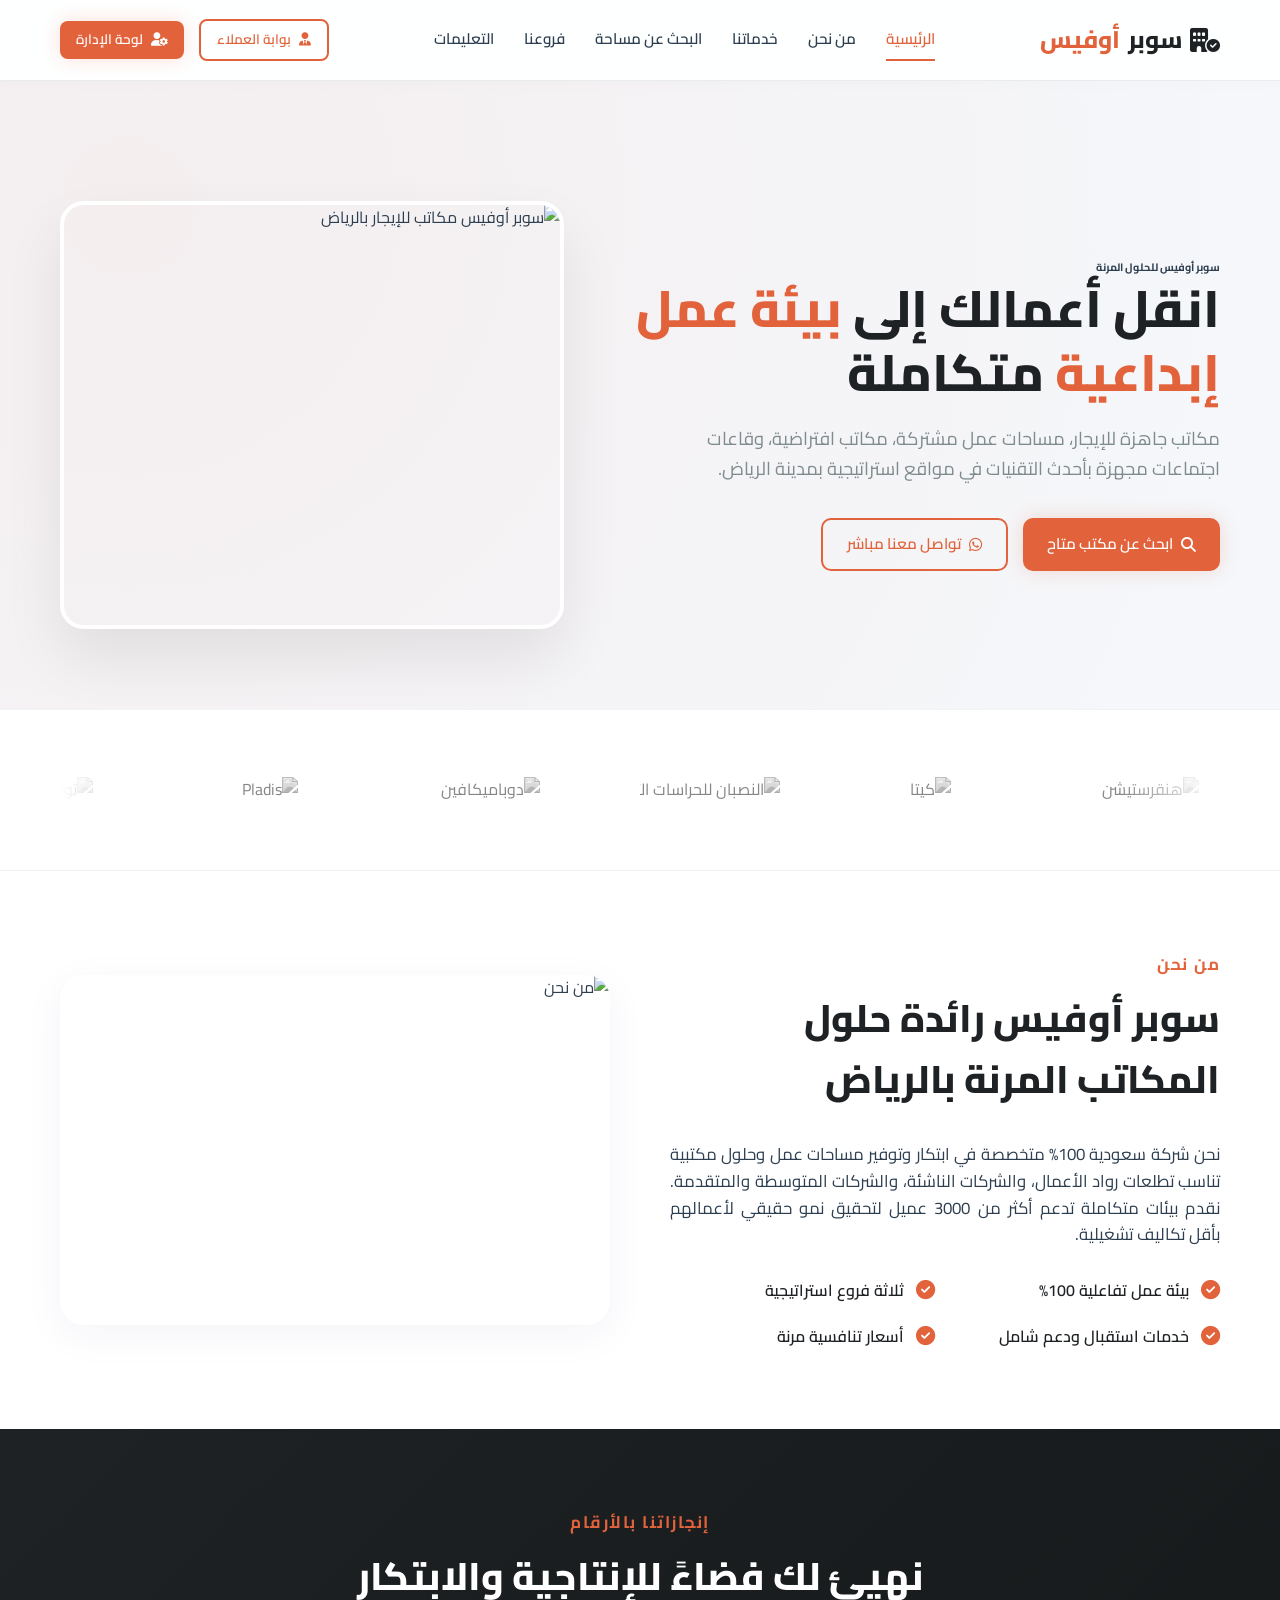
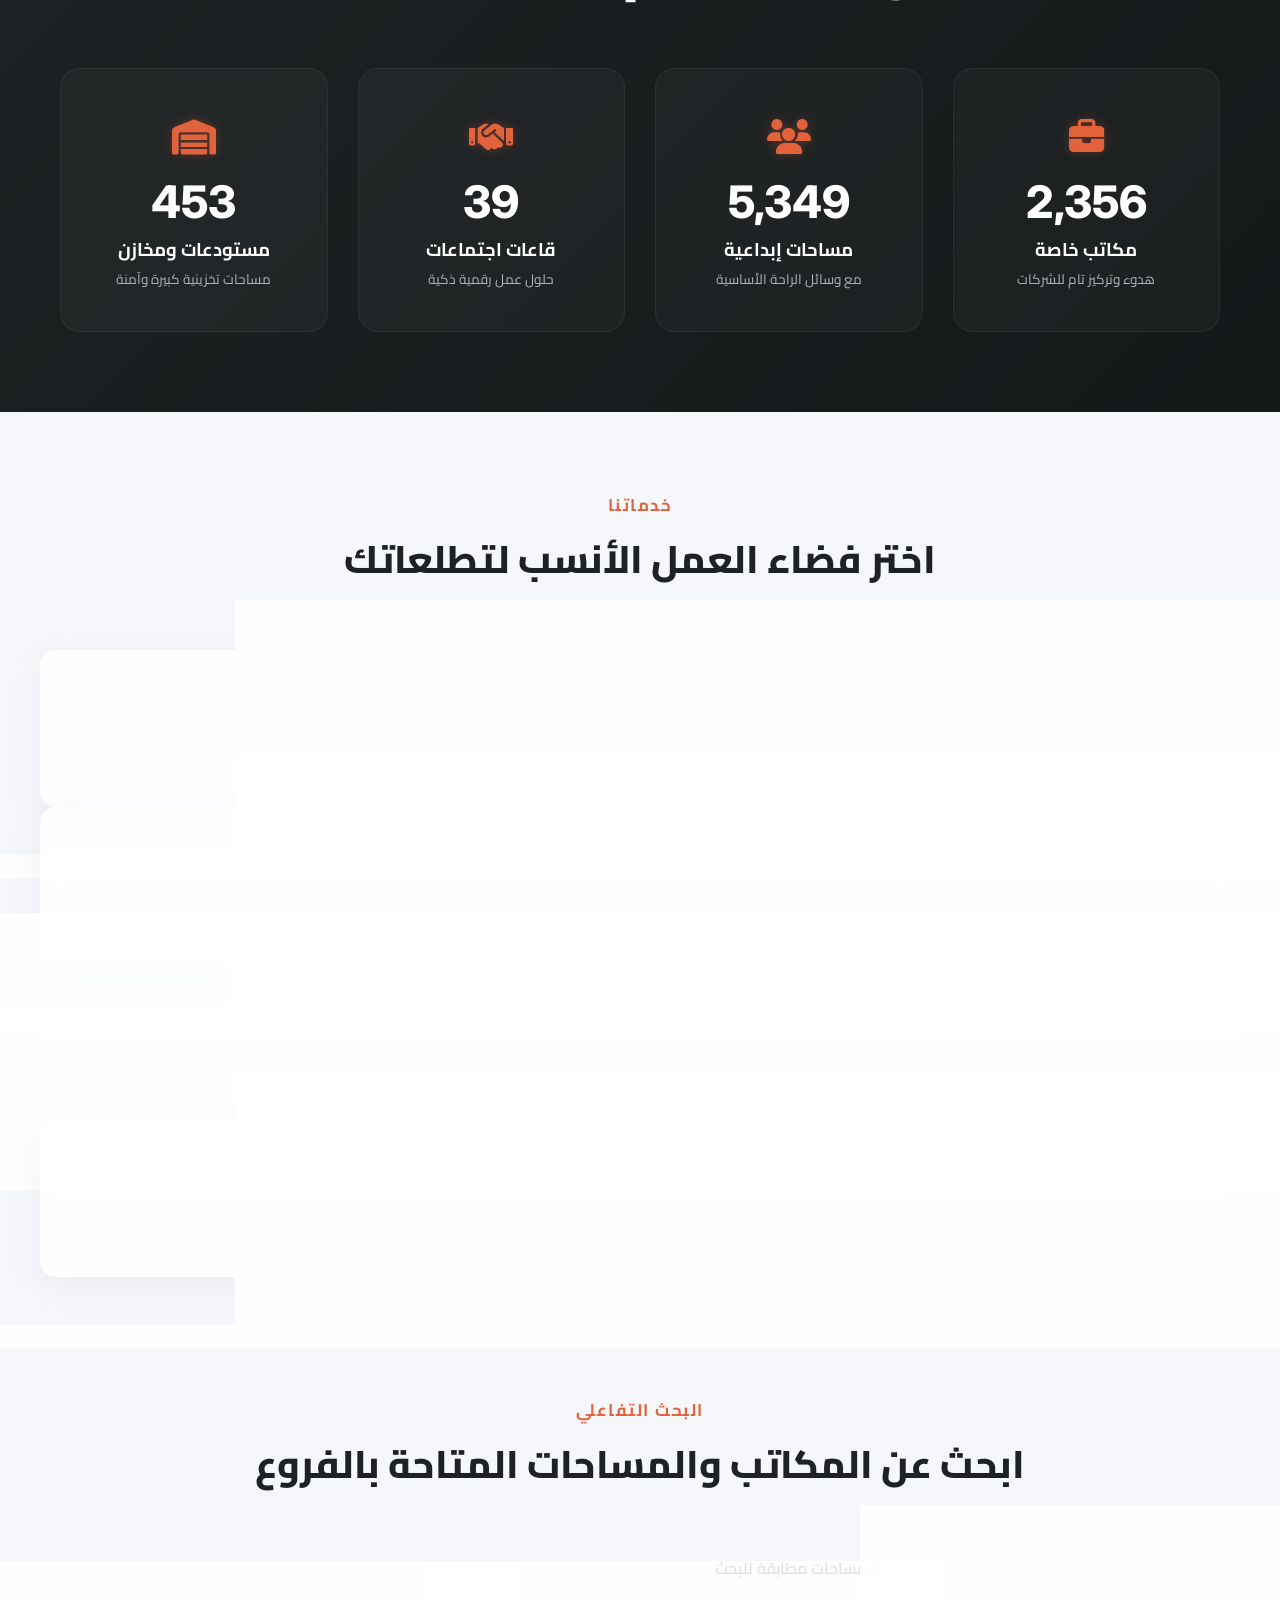
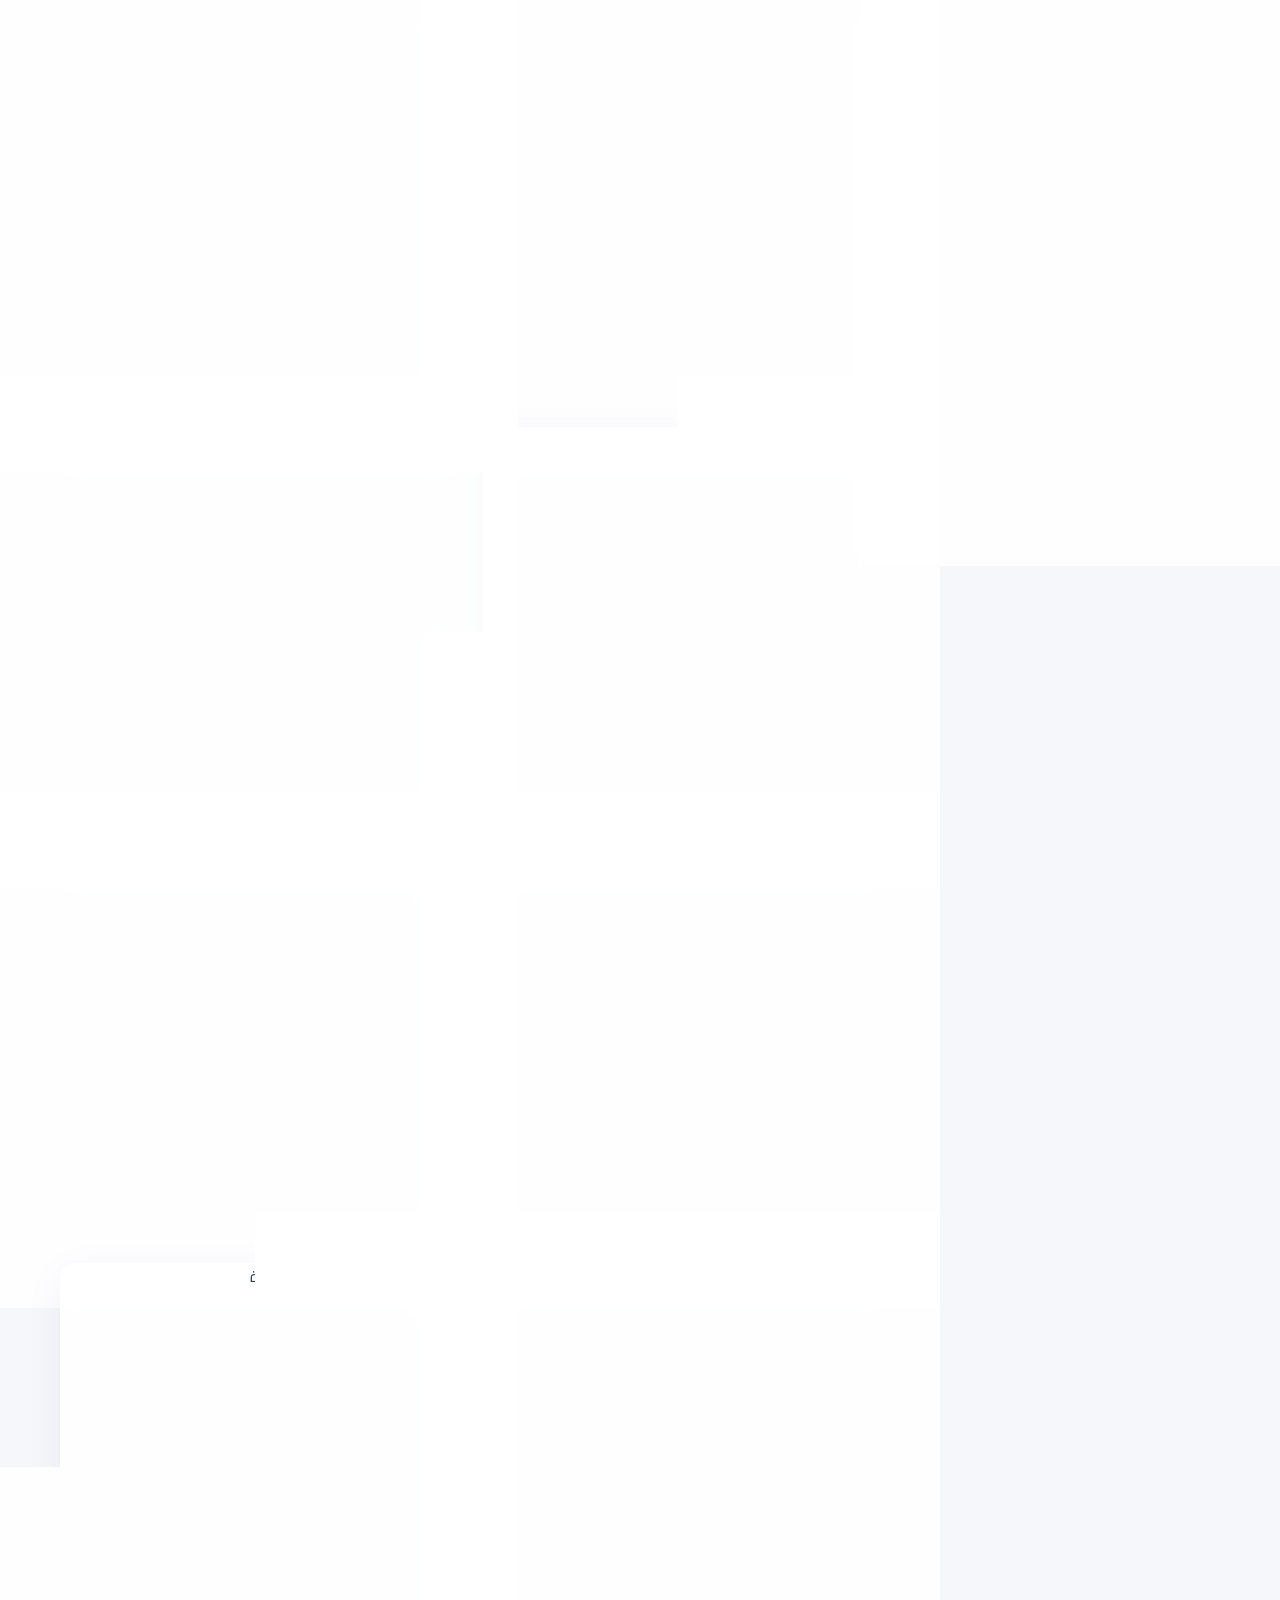
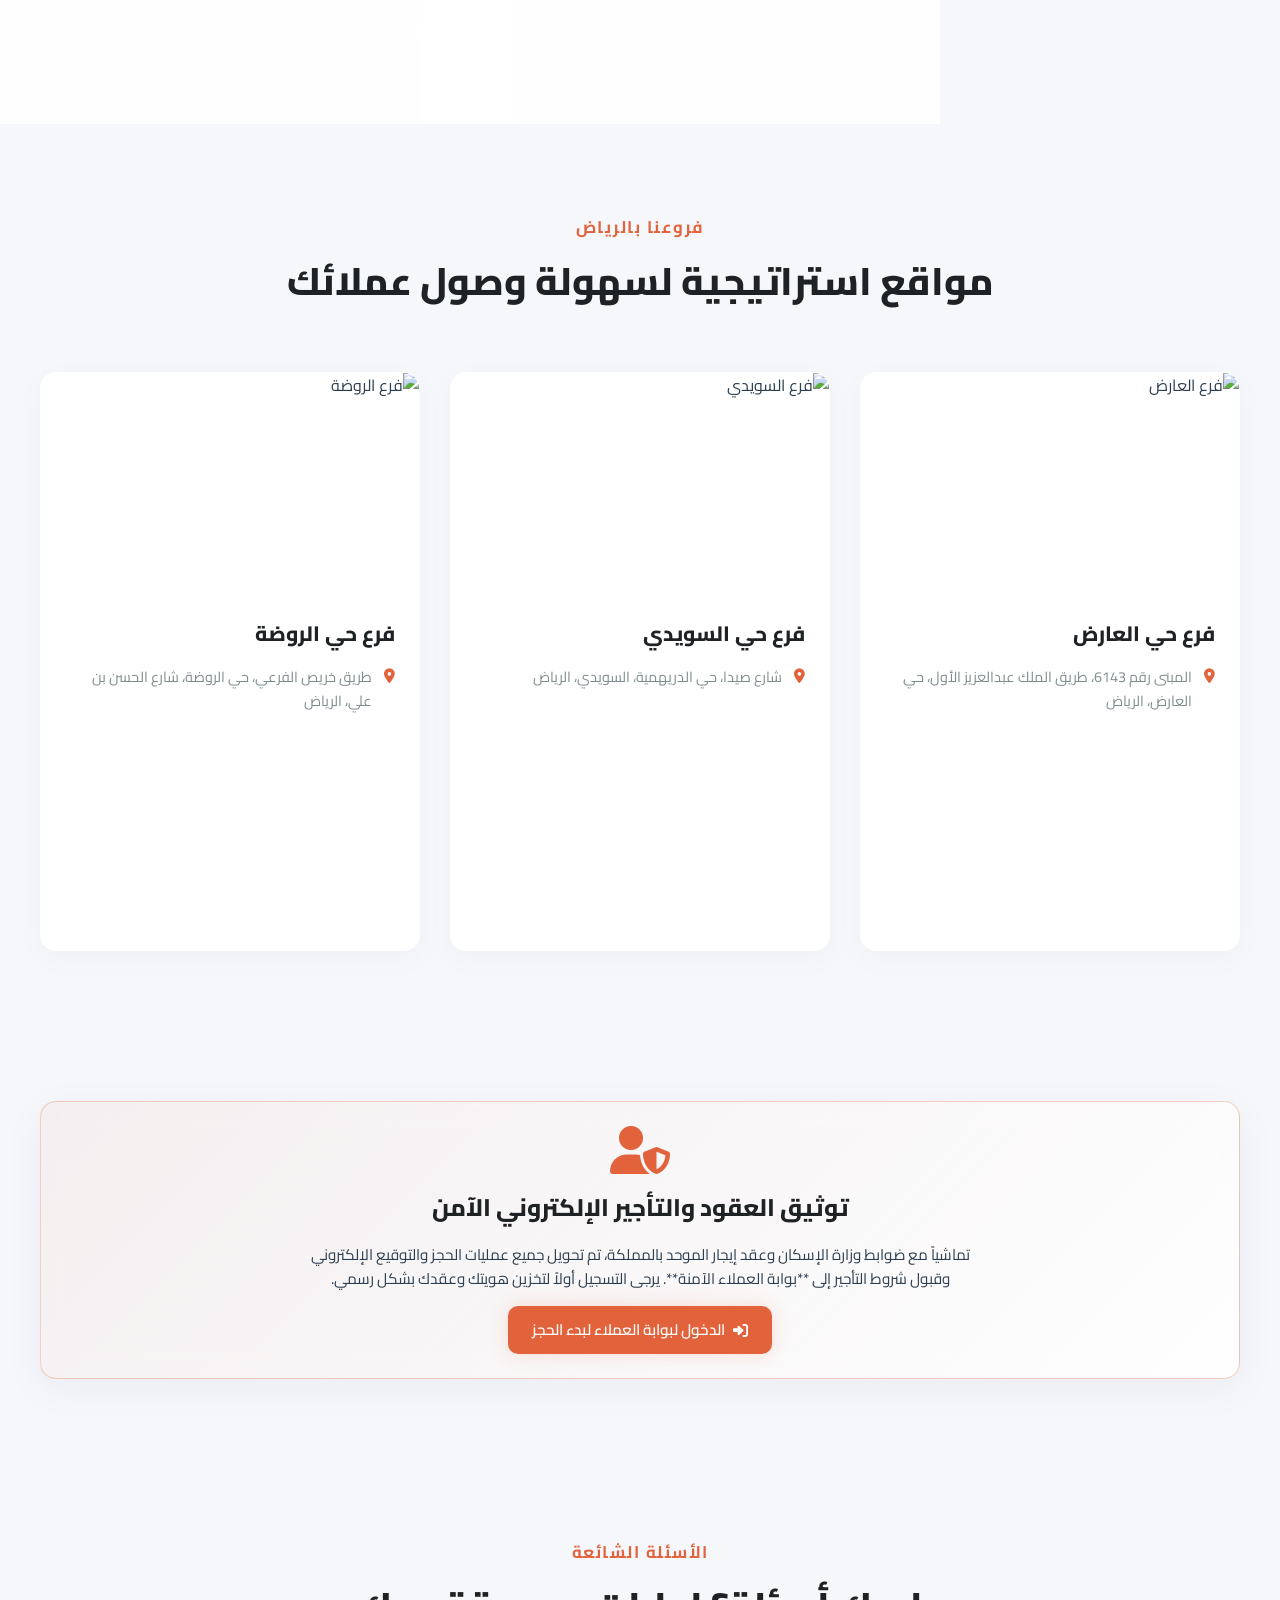
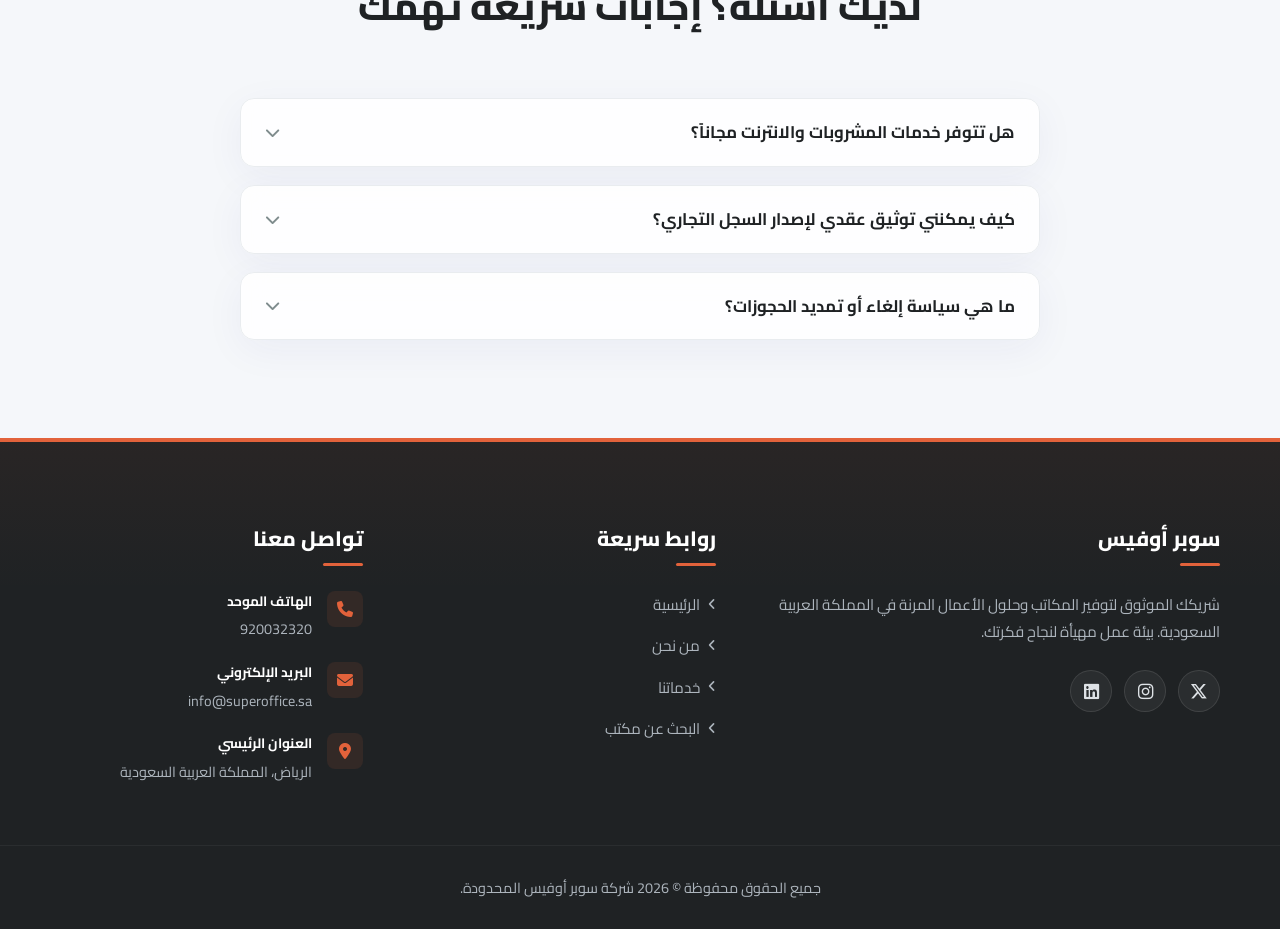
==== index.html @ 2ca2e104 "Add files via upload" ====
<!DOCTYPE html>
<html lang="ar" dir="rtl">
<head>
    <meta charset="UTF-8">
    <meta name="viewport" content="width=device-width, initial-scale=1.0">
    <title>سوبر أوفيس | مكاتب للإيجار بالرياض ومساحات عمل مشتركة</title>
    <!-- FontAwesome for Premium Icons -->
    <link rel="stylesheet" href="https://cdnjs.cloudflare.com/ajax/libs/font-awesome/6.4.0/css/all.min.css">
    <!-- Custom Style Sheet -->
    <link rel="stylesheet" href="style.css">
</head>
<body>

    <!-- Main Header -->
    <header class="main-header">
        <div class="container nav-container">
            <a href="index.html" class="logo">
                <i class="fa-solid fa-building-circle-check"></i>
                سوبر <span>أوفيس</span>
            </a>
            
            <nav class="nav-menu" id="nav-menu">
                <a href="#hero" class="nav-item active">الرئيسية</a>
                <a href="#about" class="nav-item">من نحن</a>
                <a href="#services" class="nav-item">خدماتنا</a>
                <a href="#search-section" class="nav-item">البحث عن مساحة</a>
                <a href="#branches" class="nav-item">فروعنا</a>
                <a href="#faq" class="nav-item">التعليمات</a>
            </nav>
            
            <div class="nav-actions">
                <a href="client.html" class="btn btn-outline btn-sm"><i class="fa-solid fa-user-tie"></i> بوابة العملاء</a>
                <a href="admin.html" class="btn btn-primary btn-sm"><i class="fa-solid fa-user-gear"></i> لوحة الإدارة</a>
                <i class="fa-solid fa-bars mobile-nav-toggle" id="mobile-toggle"></i>
            </div>
        </div>
    </header>

    <!-- Hero Section -->
    <section class="hero-section" id="hero">
        <div class="container hero-grid">
            <div class="hero-content">
                <h6>سوبر أوفيس للحلول المرنة</h6>
                <h1>انقل أعمالك إلى <span>بيئة عمل إبداعية</span> متكاملة</h1>
                <p>مكاتب جاهزة للإيجار، مساحات عمل مشتركة، مكاتب افتراضية، وقاعات اجتماعات مجهزة بأحدث التقنيات في مواقع استراتيجية بمدينة الرياض.</p>
                <div class="hero-btns">
                    <a href="#search-section" class="btn btn-primary"><i class="fa-solid fa-magnifying-glass"></i> ابحث عن مكتب متاح</a>
                    <a href="https://api.whatsapp.com/send?phone=966508555758" target="_blank" class="btn btn-outline"><i class="fa-brands fa-whatsapp"></i> تواصل معنا مباشر</a>
                </div>
            </div>
            <div class="hero-image-wrapper">
                <img src="https://superoffice.sa/uploads/pages/1750853763.jpg" alt="سوبر أوفيس مكاتب للإيجار بالرياض">
            </div>
        </div>
    </section>

    <!-- Client Logo Slider Section -->
    <section class="logo-slider-section">
        <div class="container">
            <div class="logo-slider">
                <div class="logo-slide-track">
                    <!-- Slide 1 -->
                    <div class="logo-item"><img src="https://superoffice.sa/uploads/pages/1736933013.svg" alt="هنقرستيشن" class="logo-img"></div>
                    <div class="logo-item"><img src="https://superoffice.sa/uploads/pages/1736933456.svg" alt="كيتا" class="logo-img"></div>
                    <div class="logo-item"><img src="https://superoffice.sa/uploads/pages/1736949716.svg" alt="النصبان للحراسات الأمنية" class="logo-img"></div>
                    <div class="logo-item"><img src="https://superoffice.sa/uploads/pages/1736934645.svg" alt="دوباميكافين" class="logo-img"></div>
                    <div class="logo-item"><img src="https://superoffice.sa/uploads/pages/1736932992.svg" alt="Pladis" class="logo-img"></div>
                    <div class="logo-item"><img src="https://superoffice.sa/uploads/pages/1736933081.svg" alt="توتال إنرجيز" class="logo-img"></div>
                    <div class="logo-item"><img src="https://superoffice.sa/uploads/pages/1736933035.svg" alt="سكن" class="logo-img"></div>
                    
                    <!-- Repeat for Infinite Loop Effect -->
                    <div class="logo-item"><img src="https://superoffice.sa/uploads/pages/1736933013.svg" alt="هنقرستيشن" class="logo-img"></div>
                    <div class="logo-item"><img src="https://superoffice.sa/uploads/pages/1736933456.svg" alt="كيتا" class="logo-img"></div>
                    <div class="logo-item"><img src="https://superoffice.sa/uploads/pages/1736949716.svg" alt="النصبان للحراسات الأمنية" class="logo-img"></div>
                    <div class="logo-item"><img src="https://superoffice.sa/uploads/pages/1736934645.svg" alt="دوباميكافين" class="logo-img"></div>
                    <div class="logo-item"><img src="https://superoffice.sa/uploads/pages/1736932992.svg" alt="Pladis" class="logo-img"></div>
                    <div class="logo-item"><img src="https://superoffice.sa/uploads/pages/1736933081.svg" alt="توتال إنرجيز" class="logo-img"></div>
                    <div class="logo-item"><img src="https://superoffice.sa/uploads/pages/1736933035.svg" alt="سكن" class="logo-img"></div>
                </div>
            </div>
        </div>
    </section>

    <!-- About Us Section -->
    <section class="about-section" id="about">
        <div class="container about-grid">
            <div>
                <div class="sec-title" style="text-align: right; margin-bottom: 30px;">
                    <h6>من نحن</h6>
                    <h2>سوبر أوفيس رائدة حلول المكاتب المرنة بالرياض</h2>
                </div>
                <p style="color: var(--text-main); font-size: 1.05rem; margin-bottom: 20px; text-align: justify;">
                    نحن شركة سعودية 100% متخصصة في ابتكار وتوفير مساحات عمل وحلول مكتبية تناسب تطلعات رواد الأعمال، والشركات الناشئة، والشركات المتوسطة والمتقدمة. نقدم بيئات متكاملة تدعم أكثر من 3000 عميل لتحقيق نمو حقيقي لأعمالهم بأقل تكاليف تشغيلية.
                </p>
                <div class="about-features">
                    <div class="about-feature-item">
                        <i class="fa-solid fa-circle-check"></i>
                        <span>بيئة عمل تفاعلية 100%</span>
                    </div>
                    <div class="about-feature-item">
                        <i class="fa-solid fa-circle-check"></i>
                        <span>ثلاثة فروع استراتيجية</span>
                    </div>
                    <div class="about-feature-item">
                        <i class="fa-solid fa-circle-check"></i>
                        <span>خدمات استقبال ودعم شامل</span>
                    </div>
                    <div class="about-feature-item">
                        <i class="fa-solid fa-circle-check"></i>
                        <span>أسعار تنافسية مرنة</span>
                    </div>
                </div>
            </div>
            <div style="position: relative;">
                <img src="https://superoffice.sa/uploads/offices/1721636807.webp" style="border-radius: 24px; box-shadow: var(--glass-shadow); width: 100%; height: 350px; object-fit: cover;" alt="من نحن">
            </div>
        </div>
    </section>

    <!-- Achievements Section -->
    <section class="achievements-section">
        <div class="container">
            <div class="sec-title">
                <h6 style="color: var(--primary);">إنجازاتنا بالأرقام</h6>
                <h2 style="color: var(--white);">نهيئ لك فضاءً للإنتاجية والابتكار</h2>
            </div>
            <div class="achievements-grid">
                <!-- Card 1 -->
                <div class="achievement-card">
                    <div class="achievement-icon"><i class="fa-solid fa-briefcase"></i></div>
                    <div class="achievement-number font-number">2,356</div>
                    <h4>مكاتب خاصة</h4>
                    <p>هدوء وتركيز تام للشركات</p>
                </div>
                <!-- Card 2 -->
                <div class="achievement-card">
                    <div class="achievement-icon"><i class="fa-solid fa-users"></i></div>
                    <div class="achievement-number font-number">5,349</div>
                    <h4>مساحات إبداعية</h4>
                    <p>مع وسائل الراحة الأساسية</p>
                </div>
                <!-- Card 3 -->
                <div class="achievement-card">
                    <div class="achievement-icon"><i class="fa-solid fa-handshake"></i></div>
                    <div class="achievement-number font-number">39</div>
                    <h4>قاعات اجتماعات</h4>
                    <p>حلول عمل رقمية ذكية</p>
                </div>
                <!-- Card 4 -->
                <div class="achievement-card">
                    <div class="achievement-icon"><i class="fa-solid fa-warehouse"></i></div>
                    <div class="achievement-number font-number">453</div>
                    <h4>مستودعات ومخازن</h4>
                    <p>مساحات تخزينية كبيرة وآمنة</p>
                </div>
            </div>
        </div>
    </section>

    <!-- Services Section -->
    <section class="container" style="padding: 80px 0 40px 0;" id="services">
        <div class="sec-title">
            <h6>خدماتنا</h6>
            <h2>اختر فضاء العمل الأنسب لتطلعاتك</h2>
        </div>
        
        <div class="services-grid">
            <!-- Service 1 -->
            <div class="glass-card service-card">
                <div class="service-icon">
                    <i class="fa-solid fa-briefcase"></i>
                </div>
                <h3>مكاتب خاصة للإيجار</h3>
                <p>مكاتب إدارية مؤثثة ومجهزة بالكامل بخصوصية وهدوء تام، تناسب الشركات والفرق من مختلف الأحجام بمرونة عقود سنوية وشهرية.</p>
                <a href="#search-section" class="service-link">احجز الآن <i class="fa-solid fa-arrow-left"></i></a>
            </div>
            
            <!-- Service 2 -->
            <div class="glass-card service-card">
                <div class="service-icon">
                    <i class="fa-solid fa-users"></i>
                </div>
                <h3>مساحة العمل المشتركة</h3>
                <p>بيئة تعاونية محفزة لرواد الأعمال والمستقلين، مجهزة بإنترنت فائق السرعة، مشروبات مجانية، وخدمات دعم تقني متكاملة.</p>
                <a href="#search-section" class="service-link">احجز الآن <i class="fa-solid fa-arrow-left"></i></a>
            </div>
            
            <!-- Service 3 -->
            <div class="glass-card service-card">
                <div class="service-icon">
                    <i class="fa-solid fa-map-location-dot"></i>
                </div>
                <h3>المكاتب الافتراضية</h3>
                <p>احصل على عنوان تجاري مرموق لشركتك في الرياض لإصدار السجل التجاري والتراخيص الحكومية مع خدمات استقبال بريد محترفة.</p>
                <a href="#search-section" class="service-link">احجز الآن <i class="fa-solid fa-arrow-left"></i></a>
            </div>
            
            <!-- Service 4 -->
            <div class="glass-card service-card">
                <div class="service-icon">
                    <i class="fa-solid fa-handshake"></i>
                </div>
                <h3>قاعات اجتماعات ذكية</h3>
                <p>قاعات مجهزة بشاشات تفاعلية ذكية، نظام صوتي عالي النقاء، وخدمة ضيافة مميزة لتضمن نجاح اجتماعاتك المهنية بالكامل.</p>
                <a href="#search-section" class="service-link">احجز الآن <i class="fa-solid fa-arrow-left"></i></a>
            </div>
        </div>
    </section>

    <!-- Space Search Section -->
    <section class="search-section" id="search-section">
        <div class="container">
            <div class="sec-title">
                <h6>البحث التفاعلي</h6>
                <h2>ابحث عن المكاتب والمساحات المتاحة بالفروع</h2>
            </div>
            
            <div class="search-layout">
                <!-- Filters Sidebar -->
                <div class="glass-card search-filters-box">
                    <div class="filters-header">
                        <h3>تصفية البحث</h3>
                        <span id="reset-filters-btn">إعادة تعيين</span>
                    </div>
                    
                    <!-- Filter: Branch -->
                    <div class="filter-group">
                        <h4>الفرع الجغرافي</h4>
                        <div class="filter-checkbox-list">
                            <label class="filter-checkbox-label">
                                <input type="checkbox" class="filter-branch" value="1"> فرع العارض
                            </label>
                            <label class="filter-checkbox-label">
                                <input type="checkbox" class="filter-branch" value="4"> فرع السويدي
                            </label>
                            <label class="filter-checkbox-label">
                                <input type="checkbox" class="filter-branch" value="9"> فرع الروضة
                            </label>
                        </div>
                    </div>
                    
                    <!-- Filter: Type -->
                    <div class="filter-group">
                        <h4>نوع المساحة</h4>
                        <div class="filter-checkbox-list">
                            <label class="filter-checkbox-label">
                                <input type="checkbox" class="filter-type" value="private-office"> مكاتب خاصة
                            </label>
                            <label class="filter-checkbox-label">
                                <input type="checkbox" class="filter-type" value="coworking-space"> مساحة مشتركة
                            </label>
                            <label class="filter-checkbox-label">
                                <input type="checkbox" class="filter-type" value="virtual-office"> مكتب افتراضي
                            </label>
                            <label class="filter-checkbox-label">
                                <input type="checkbox" class="filter-type" value="meeting-room"> قاعة اجتماعات
                            </label>
                        </div>
                    </div>

                    <!-- Filter: Availability -->
                    <div class="filter-group">
                        <h4>الحالة</h4>
                        <div class="filter-checkbox-list">
                            <label class="filter-checkbox-label">
                                <input type="checkbox" id="filter-available-only" value="true"> عرض المتاح فقط
                            </label>
                        </div>
                    </div>
                </div>
                
                <!-- Search Results Area -->
                <div>
                    <div class="search-results-header">
                        <p style="font-weight: 600;"><span id="results-count-text">0</span> مساحات مطابقة للبحث</p>
                    </div>
                    
                    <div class="search-results-grid" id="search-results-grid-container">
                        <!-- Loaded dynamically from LocalStorage -->
                    </div>
                </div>
            </div>
        </div>
    </section>

    <!-- Branches Section -->
    <section class="container" style="padding: 80px 0;" id="branches">
        <div class="sec-title">
            <h6>فروعنا بالرياض</h6>
            <h2>مواقع استراتيجية لسهولة وصول عملائك</h2>
        </div>
        <div class="branches-grid">
            <!-- Branch 1 -->
            <div class="glass-card branch-card">
                <img src="https://superoffice.sa/uploads/branches/image_1_1.webp" class="branch-img" alt="فرع العارض">
                <div class="branch-info">
                    <h3>فرع حي العارض</h3>
                    <div class="branch-detail">
                        <i class="fa-solid fa-location-dot"></i>
                        <span>المبنى رقم 6143، طريق الملك عبدالعزيز الأول، حي العارض، الرياض</span>
                    </div>
                    <iframe class="branch-map" src="https://www.google.com/maps/embed?pb=!1m18!1m12!1m3!1d3598.6659728148967!2d46.634629476295556!3d24.872221677918593!2m3!1f0!2f0!3f0!3m2!1i1024!2i768!4f13.1!3m3!1m2!1s0x3e2ef300185ab483%3A0xc34cf1f9640fc29c!2zU3VwZXIgT2ZmaWNlINizpartsNixINij2YTZgdmK2LM!5e0!3m2!1sar!2ssa!4v1689700000000!5m2!1sar!2ssa" allowfullscreen="" loading="lazy"></iframe>
                </div>
            </div>

            <!-- Branch 2 -->
            <div class="glass-card branch-card">
                <img src="https://superoffice.sa/uploads/branches/image_1_4.webp" class="branch-img" alt="فرع السويدي">
                <div class="branch-info">
                    <h3>فرع حي السويدي</h3>
                    <div class="branch-detail">
                        <i class="fa-solid fa-location-dot"></i>
                        <span>شارع صيدا، حي الدريهمية، السويدي، الرياض</span>
                    </div>
                    <iframe class="branch-map" src="https://www.google.com/maps/embed?pb=!1m18!1m12!1m3!1d3627.1859728148967!2d46.674629476295556!3d24.602221677918593!2m3!1f0!2f0!3f0!3m2!1i1024!2i768!4f13.1!3m3!1m2!1s0x3e2f03884c794bb7%3A0x6e80b271be94553!2zU3VwZXJPZmZpY2UgU3V3YWlkaSAtINizpartsNixINij2YTZgdmK2LMg2KfZhNiz2YjK2div2Yo!5e0!3m2!1sar!2ssa!4v1689700000000!5m2!1sar!2ssa" allowfullscreen="" loading="lazy"></iframe>
                </div>
            </div>

            <!-- Branch 3 -->
            <div class="glass-card branch-card">
                <img src="https://superoffice.sa/uploads/branches/image_1_9.webp" class="branch-img" alt="فرع الروضة">
                <div class="branch-info">
                    <h3>فرع حي الروضة</h3>
                    <div class="branch-detail">
                        <i class="fa-solid fa-location-dot"></i>
                        <span>طريق خريص الفرعي، حي الروضة، شارع الحسن بن علي، الرياض</span>
                    </div>
                    <iframe class="branch-map" src="https://www.google.com/maps/embed?pb=!1m18!1m12!1m3!1d3624.1659728148967!2d46.784629476295556!3d24.712221677918593!2m3!1f0!2f0!3f0!3m2!1i1024!2i768!4f13.1!3m3!1m2!1s0x3e2eff8d9ffc71b3%3A0xc316abffab80f90e!2zU3VwZXIgT2ZmaWNlIC0gUmF3ZGFo!5e0!3m2!1sar!2ssa!4v1689700000000!5m2!1sar!2ssa" allowfullscreen="" loading="lazy"></iframe>
                </div>
            </div>
        </div>
    </section>

    <!-- Secure Booking Banner Section -->
    <section class="container" style="padding: 20px 0 80px 0;">
        <div class="glass-card" style="display: flex; flex-direction: column; align-items: center; text-align: center; gap: 15px; border-color: rgba(226, 98, 59, 0.3); background: linear-gradient(135deg, rgba(226, 98, 59, 0.05) 0%, rgba(255, 255, 255, 0.9) 100%);">
            <i class="fa-solid fa-user-shield" style="font-size: 3rem; color: var(--primary);"></i>
            <h3 style="font-size: 1.5rem; font-weight: 800; color: var(--dark-slate);">توثيق العقود والتأجير الإلكتروني الآمن</h3>
            <p style="max-width: 700px; color: var(--text-main); font-size: 0.95rem;">
                تماشياً مع ضوابط وزارة الإسكان وعقد إيجار الموحد بالمملكة، تم تحويل جميع عمليات الحجز والتوقيع الإلكتروني وقبول شروط التأجير إلى **بوابة العملاء الآمنة**. يرجى التسجيل أولاً لتخزين هويتك وعقدك بشكل رسمي.
            </p>
            <a href="client.html" class="btn btn-primary"><i class="fa-solid fa-right-to-bracket"></i> الدخول لبوابة العملاء لبدء الحجز</a>
        </div>
    </section>

    <!-- FAQs Section -->
    <section class="container faq-section" id="faq">
        <div class="sec-title">
            <h6>الأسئلة الشائعة</h6>
            <h2>لديك أسئلة؟ إجابات سريعة تهمك</h2>
        </div>
        
        <div class="faq-container">
            <!-- FAQ 1 -->
            <div class="accordion-item glass-card">
                <div class="accordion-title">
                    <span>هل تتوفر خدمات المشروبات والانترنت مجاناً؟</span>
                    <i class="fa-solid fa-chevron-down"></i>
                </div>
                <div class="accordion-content">
                    <p>نعم، تشتمل كافة باقات حجز المكاتب وقاعات الاجتماعات على إنترنت فائق السرعة، واستخدام مجاني لخدمات الضيافة الذاتية (القهوة، الشاي، والمياه المعدنية).</p>
                </div>
            </div>
            
            <!-- FAQ 2 -->
            <div class="accordion-item glass-card">
                <div class="accordion-title">
                    <span>كيف يمكنني توثيق عقدي لإصدار السجل التجاري؟</span>
                    <i class="fa-solid fa-chevron-down"></i>
                </div>
                <div class="accordion-content">
                    <p>عند اختيارك لباقة المكاتب الافتراضية، نوفر لك عقداً إلكترونياً موثقاً عبر منصة إيجار لتتمكن من إصدار أو تحديث السجل التجاري ورخصة البلدية مباشرة وبشكل رسمي.</p>
                </div>
            </div>
            
            <!-- FAQ 3 -->
            <div class="accordion-item glass-card">
                <div class="accordion-title">
                    <span>ما هي سياسة إلغاء أو تمديد الحجوزات؟</span>
                    <i class="fa-solid fa-chevron-down"></i>
                </div>
                <div class="accordion-content">
                    <p>يمكنك تقديم طلب تمديد الحجز بسهولة عبر بوابة العميل الخاصة بك. أما بالنسبة للإلغاء، فيُرجى إشعار الدعم الفني قبل موعد الحجز بـ 24 ساعة على الأقل ليتم جدولة موعد بديل.</p>
                </div>
            </div>
        </div>
    </section>

    <!-- Footer -->
    <footer class="main-footer">
        <div class="container footer-grid">
            <div class="footer-widget">
                <h3>سوبر أوفيس</h3>
                <p>شريكك الموثوق لتوفير المكاتب وحلول الأعمال المرنة في المملكة العربية السعودية. بيئة عمل مهيأة لنجاح فكرتك.</p>
                <div class="footer-social-icons">
                    <a href="https://twitter.com/Superofficeksa" target="_blank" class="footer-social-link"><i class="fa-brands fa-x-twitter"></i></a>
                    <a href="https://www.instagram.com/superofficeksa" target="_blank" class="footer-social-link"><i class="fa-brands fa-instagram"></i></a>
                    <a href="https://www.linkedin.com/company/superofficeksa" target="_blank" class="footer-social-link"><i class="fa-brands fa-linkedin"></i></a>
                </div>
            </div>
            
            <div class="footer-widget">
                <h3>روابط سريعة</h3>
                <ul class="footer-links">
                    <li><a href="#hero">الرئيسية</a></li>
                    <li><a href="#about">من نحن</a></li>
                    <li><a href="#services">خدماتنا</a></li>
                    <li><a href="#search-section">البحث عن مكتب</a></li>
                </ul>
            </div>
            
            <div class="footer-widget">
                <h3>تواصل معنا</h3>
                <div class="footer-contact">
                    <div class="footer-contact-item">
                        <i class="fa-solid fa-phone"></i>
                        <div class="footer-contact-text">
                            <h5>الهاتف الموحد</h5>
                            <a href="tel:920032320">920032320</a>
                        </div>
                    </div>
                    <div class="footer-contact-item">
                        <i class="fa-solid fa-envelope"></i>
                        <div class="footer-contact-text">
                            <h5>البريد الإلكتروني</h5>
                            <a href="mailto:info@superoffice.sa">info@superoffice.sa</a>
                        </div>
                    </div>
                    <div class="footer-contact-item">
                        <i class="fa-solid fa-location-dot"></i>
                        <div class="footer-contact-text">
                            <h5>العنوان الرئيسي</h5>
                            <span>الرياض، المملكة العربية السعودية</span>
                        </div>
                    </div>
                </div>
            </div>
        </div>
        <div class="footer-bottom">
            <p>جميع الحقوق محفوظة &copy; 2026 شركة سوبر أوفيس المحدودة.</p>
        </div>
    </footer>

    <!-- App Logic Injection -->
    <script src="app.js"></script>
    <script>
        // Space search and filtering engine
        const resultsGrid = document.getElementById('search-results-grid-container');
        const resultsCountText = document.getElementById('results-count-text');
        const resetFiltersBtn = document.getElementById('reset-filters-btn');
        const availableOnlyCheckbox = document.getElementById('filter-available-only');

        // Toggle mobile nav menu
        document.getElementById('mobile-toggle').addEventListener('click', function() {
            const menu = document.getElementById('nav-menu');
            menu.style.display = menu.style.display === 'flex' ? 'none' : 'flex';
            menu.style.flexDirection = 'column';
            menu.style.position = 'absolute';
            menu.style.top = '80px';
            menu.style.right = '0';
            menu.style.left = '0';
            menu.style.backgroundColor = 'var(--white)';
            menu.style.padding = '20px';
            menu.style.borderBottom = '1px solid var(--grey-200)';
        });

        // FAQ accordion functionality
        const faqItems = document.querySelectorAll('.accordion-title');
        faqItems.forEach(item => {
            item.addEventListener('click', function() {
                const parent = this.parentElement;
                parent.classList.toggle('active');
            });
        });

        // Filter event listeners
        document.querySelectorAll('.filter-branch').forEach(el => el.addEventListener('change', renderFilteredSpaces));
        document.querySelectorAll('.filter-type').forEach(el => el.addEventListener('change', renderFilteredSpaces));
        availableOnlyCheckbox.addEventListener('change', renderFilteredSpaces);
        resetFiltersBtn.addEventListener('click', function() {
            document.querySelectorAll('.filter-branch').forEach(el => el.checked = false);
            document.querySelectorAll('.filter-type').forEach(el => el.checked = false);
            availableOnlyCheckbox.checked = false;
            renderFilteredSpaces();
        });

        function renderFilteredSpaces() {
            const spaces = DB.getSpaces();
            const branches = DB.getBranches();
            
            // Get active filters
            const selectedBranches = Array.from(document.querySelectorAll('.filter-branch:checked')).map(el => parseInt(el.value));
            const selectedTypes = Array.from(document.querySelectorAll('.filter-type:checked')).map(el => el.value);
            const availableOnly = availableOnlyCheckbox.checked;

            // Filter space arrays
            const filtered = spaces.filter(space => {
                if (selectedBranches.length > 0 && !selectedBranches.includes(space.branchId)) return false;
                if (selectedTypes.length > 0 && !selectedTypes.includes(space.type)) return false;
                if (availableOnly && space.state !== 1) return false;
                return true;
            });

            // Update counter
            resultsCountText.textContent = filtered.length;

            resultsGrid.innerHTML = '';
            if (filtered.length === 0) {
                resultsGrid.innerHTML = '<div style="grid-column: 1/-1; text-align:center; padding: 40px; color:var(--text-muted);">لا توجد مكاتب مطابقة لخيارات التصفية حالياً.</div>';
                return;
            }

            filtered.forEach(space => {
                const branchName = branches.find(b => b.id === space.branchId)?.name || 'فرع الرياض';
                const isAvailable = space.state === 1;

                let typeName = space.type;
                if (space.type === 'private-office') typeName = 'مكتب خاص';
                if (space.type === 'coworking-space') typeName = 'عمل مشترك';
                if (space.type === 'virtual-office') typeName = 'مكتب افتراضي';
                if (space.type === 'meeting-room') typeName = 'قاعة اجتماعات';
                if (space.type === 'warehouse') typeName = 'مستودع';

                const card = document.createElement('div');
                card.className = 'glass-card space-search-card';
                card.innerHTML = `
                    <div class="space-card-img-wrapper">
                        <img src="${space.image}" alt="${space.name}">
                        <span class="badge ${isAvailable ? 'badge-success' : 'badge-danger'} space-card-status-badge">
                            <i class="fa-solid ${isAvailable ? 'fa-check' : 'fa-circle-exclamation'}"></i>
                            ${isAvailable ? 'متاح' : 'محجوز'}
                        </span>
                    </div>
                    <div class="space-card-body">
                        <h3>${space.name}</h3>
                        <div class="space-card-meta">
                            <div class="space-card-meta-item">
                                <i class="fa-solid fa-map-pin"></i>
                                <span>${branchName}</span>
                            </div>
                            <div class="space-card-meta-item">
                                <i class="fa-solid fa-user-group"></i>
                                <span>سعة: ${space.capacity}</span>
                            </div>
                        </div>
                        <p style="font-size:0.85rem; color:var(--text-muted); margin-bottom:15px;">نوع الخدمة: <strong>${typeName}</strong></p>
                        
                        <div class="space-card-price-row">
                            <div class="space-card-price">
                                ${space.price} <span>ريال / ${space.pricePeriod}</span>
                            </div>
                            ${isAvailable ? `
                                <button class="btn btn-primary btn-sm" onclick="triggerSpaceBooking(${space.id}, '${space.name}')">احجز المساحة</button>
                            ` : `
                                <button class="btn btn-outline btn-sm" disabled style="opacity:0.6; cursor:not-allowed;">غير متاح</button>
                            `}
                        </div>
                    </div>
                `;
                resultsGrid.appendChild(card);
            });
        }

        window.triggerSpaceBooking = function(spaceId, spaceName) {
            const user = DB.getCurrentUser();
            if (user && user.type === 'client') {
                // If user is logged in, redirect directly to portal with spaceId prefilled
                window.location.href = `client.html?book=${spaceId}`;
            } else {
                // Redirect with alert notice
                alert(`تنبيه الحجز الآمن:\nلإتمام حجز "${spaceName}"، يجب تسجيل الدخول أو إنشاء حساب عميل أولاً لتوثيق بياناتك وحفظ توقيعك على العقد الرقمي الموحد.`);
                window.location.href = `client.html?book=${spaceId}`;
            }
        };

        // Render initially
        renderFilteredSpaces();
    </script>
</body>
</html>
---- style.css ----
/* Cairo and Inter Font Import */
@import url('https://fonts.googleapis.com/css2?family=Cairo:wght@300;400;600;700;800&family=Inter:wght@300;400;500;600;700&display=swap');

/* CSS Variables */
:root {
    --primary: #E2623B;
    --primary-hover: #C54E28;
    --dark-slate: #1F2224;
    --dark-matte: #151819;
    --light-bg: #F5F7FA;
    --white: #FFFFFF;
    --grey-50: #FAFBFB;
    --grey-100: #F1F3F5;
    --grey-200: #E9ECEF;
    --grey-300: #DEE2E6;
    --grey-500: #ADB5BD;
    --grey-700: #495057;
    --text-main: #2C3E50;
    --text-muted: #7F8C8D;
    
    /* Availability status colors */
    --success: #2EC4B6;
    --success-bg: rgba(46, 196, 182, 0.1);
    --danger: #FF3838;
    --danger-bg: rgba(255, 56, 56, 0.1);
    --warning: #FFB020;
    --warning-bg: rgba(255, 176, 32, 0.1);
    
    /* Glassmorphism Styles */
    --glass-bg: rgba(255, 255, 255, 0.85);
    --glass-border: rgba(255, 255, 255, 0.5);
    --glass-shadow: 0 10px 40px 0 rgba(31, 38, 135, 0.05);
    
    /* Advanced shadow & glowing styles */
    --card-shadow: 0 8px 30px rgba(0, 0, 0, 0.03);
    --primary-glow: 0 0 20px rgba(226, 98, 59, 0.2);
    --transition: all 0.4s cubic-bezier(0.16, 1, 0.3, 1);
}

/* Reset and Global Styles */
* {
    margin: 0;
    padding: 0;
    box-sizing: border-box;
    font-family: 'Cairo', 'Inter', sans-serif;
}

body {
    background-color: var(--light-bg);
    color: var(--text-main);
    line-height: 1.6;
    overflow-x: hidden;
}

a {
    text-decoration: none;
    color: inherit;
    transition: var(--transition);
}

ul {
    list-style: none;
}

img {
    max-width: 100%;
    height: auto;
    display: block;
}

/* Typography Helpers */
.font-number {
    font-family: 'Inter', sans-serif;
}

/* Container */
.container {
    width: 100%;
    max-width: 1200px;
    margin: 0 auto;
    padding: 0 20px;
}

/* Glassmorphism Card Style */
.glass-card {
    background: var(--glass-bg);
    backdrop-filter: blur(12px);
    -webkit-backdrop-filter: blur(12px);
    border: 1px solid var(--glass-border);
    box-shadow: var(--glass-shadow);
    border-radius: 16px;
    padding: 24px;
    transition: var(--transition);
    position: relative;
    overflow: hidden;
}

.glass-card::before {
    content: '';
    position: absolute;
    top: 0;
    right: 0;
    width: 100%;
    height: 3px;
    background: linear-gradient(90deg, transparent, var(--primary), transparent);
    transform: translateX(100%);
    transition: var(--transition);
}

.glass-card:hover::before {
    transform: translateX(-100%);
}

.glass-card:hover {
    transform: translateY(-8px);
    box-shadow: 0 20px 45px 0 rgba(31, 38, 135, 0.08);
    border-color: rgba(226, 98, 59, 0.15);
}

/* Buttons */
.btn {
    display: inline-flex;
    align-items: center;
    justify-content: center;
    padding: 12px 24px;
    border-radius: 10px;
    font-weight: 600;
    cursor: pointer;
    transition: var(--transition);
    border: none;
    font-size: 0.95rem;
    gap: 8px;
    position: relative;
    overflow: hidden;
}

.btn-primary {
    background-color: var(--primary);
    color: var(--white);
    box-shadow: var(--primary-glow);
}

.btn-primary:hover {
    background-color: var(--primary-hover);
    transform: translateY(-2px);
    box-shadow: 0 10px 25px rgba(226, 98, 59, 0.35);
}

.btn-outline {
    background-color: transparent;
    color: var(--primary);
    border: 2px solid var(--primary);
}

.btn-outline:hover {
    background-color: var(--primary);
    color: var(--white);
    transform: translateY(-2px);
    box-shadow: var(--primary-glow);
}

.btn-sm {
    padding: 8px 16px;
    font-size: 0.85rem;
    border-radius: 8px;
}

.btn-danger {
    background-color: var(--danger);
    color: var(--white);
}

.btn-danger:hover {
    background-color: #d62828;
}

/* Input Fields */
.form-group {
    margin-bottom: 20px;
}

.form-group label {
    display: block;
    margin-bottom: 8px;
    font-weight: 600;
    font-size: 0.9rem;
    color: var(--dark-slate);
}

.form-control {
    width: 100%;
    padding: 12px 16px;
    border-radius: 10px;
    border: 1px solid var(--grey-300);
    background-color: var(--white);
    color: var(--text-main);
    font-size: 0.95rem;
    transition: var(--transition);
}

.form-control:focus {
    outline: none;
    border-color: var(--primary);
    box-shadow: 0 0 0 3px rgba(226, 98, 59, 0.15);
}

/* Badges */
.badge {
    display: inline-flex;
    align-items: center;
    padding: 4px 10px;
    border-radius: 20px;
    font-size: 0.8rem;
    font-weight: 700;
    gap: 5px;
}

.badge-success {
    background-color: var(--success-bg);
    color: var(--success);
}

.badge-danger {
    background-color: var(--danger-bg);
    color: var(--danger);
}

.badge-warning {
    background-color: var(--warning-bg);
    color: var(--warning);
}

/* ==================== Public Website Styles ==================== */

/* Header / Navigation */
.main-header {
    background-color: rgba(255, 255, 255, 0.9);
    backdrop-filter: blur(10px);
    border-bottom: 1px solid var(--grey-200);
    position: sticky;
    top: 0;
    z-index: 1000;
    box-shadow: 0 2px 15px rgba(0,0,0,0.02);
}

.nav-container {
    display: flex;
    justify-content: space-between;
    align-items: center;
    height: 80px;
}

.logo {
    font-size: 1.5rem;
    font-weight: 800;
    color: var(--dark-slate);
    display: flex;
    align-items: center;
    gap: 8px;
}

.logo span {
    color: var(--primary);
}

.nav-menu {
    display: flex;
    align-items: center;
    gap: 30px;
}

.nav-item {
    font-weight: 600;
    font-size: 0.95rem;
    color: var(--text-main);
    padding: 8px 0;
    border-bottom: 2px solid transparent;
}

.nav-item:hover, .nav-item.active {
    color: var(--primary);
    border-bottom-color: var(--primary);
}

.nav-actions {
    display: flex;
    align-items: center;
    gap: 15px;
}

/* Mobile Nav Toggle */
.mobile-nav-toggle {
    display: none;
    font-size: 1.5rem;
    cursor: pointer;
    color: var(--dark-slate);
}

/* Hero Section */
.hero-section {
    padding: 120px 0 80px 0;
    background: radial-gradient(circle at 10% 20%, rgba(226, 98, 59, 0.06) 0%, rgba(255, 255, 255, 0) 90%);
    position: relative;
    overflow: hidden;
}

.hero-grid {
    display: grid;
    grid-template-columns: 1.1fr 0.9fr;
    gap: 40px;
    align-items: center;
}

.hero-content h1 {
    font-size: 3.2rem;
    font-weight: 800;
    line-height: 1.25;
    color: var(--dark-slate);
    margin-bottom: 20px;
}

.hero-content h1 span {
    color: var(--primary);
}

.hero-content p {
    font-size: 1.15rem;
    color: var(--text-muted);
    margin-bottom: 35px;
    max-width: 550px;
}

.hero-btns {
    display: flex;
    gap: 15px;
}

.hero-image-wrapper {
    position: relative;
    border-radius: 24px;
    overflow: hidden;
    box-shadow: 0 30px 60px rgba(0,0,0,0.08);
    border: 4px solid var(--white);
}

.hero-image-wrapper img {
    width: 100%;
    height: 420px;
    object-fit: cover;
    transition: var(--transition);
}

.hero-image-wrapper:hover img {
    transform: scale(1.05);
}

/* Section Title */
.sec-title {
    text-align: center;
    margin-bottom: 60px;
}

.sec-title h6 {
    color: var(--primary);
    font-size: 1.05rem;
    font-weight: 700;
    text-transform: uppercase;
    letter-spacing: 1.5px;
    margin-bottom: 10px;
}

.sec-title h2 {
    font-size: 2.4rem;
    font-weight: 800;
    color: var(--dark-slate);
}

/* About Us Section */
.about-section {
    padding: 80px 0;
    background-color: var(--white);
}

.about-grid {
    display: grid;
    grid-template-columns: 1fr 1fr;
    gap: 60px;
    align-items: center;
}

.about-features {
    display: grid;
    grid-template-columns: 1fr 1fr;
    gap: 20px;
    margin-top: 30px;
}

.about-feature-item {
    display: flex;
    align-items: center;
    gap: 12px;
    font-weight: 600;
    color: var(--dark-slate);
}

.about-feature-item i {
    color: var(--primary);
    font-size: 1.2rem;
}

/* Achievements Section */
.achievements-section {
    padding: 80px 0;
    background: linear-gradient(135deg, var(--dark-slate) 0%, var(--dark-matte) 100%);
    color: var(--white);
}

.achievements-grid {
    display: grid;
    grid-template-columns: repeat(auto-fit, minmax(220px, 1fr));
    gap: 30px;
}

.achievement-card {
    text-align: center;
    padding: 40px 20px;
    background: rgba(255, 255, 255, 0.03);
    border: 1px solid rgba(255, 255, 255, 0.06);
    border-radius: 20px;
    transition: var(--transition);
}

.achievement-card:hover {
    transform: translateY(-8px);
    background: rgba(255, 255, 255, 0.05);
    border-color: rgba(226, 98, 59, 0.3);
    box-shadow: 0 15px 40px rgba(0,0,0,0.2);
}

.achievement-icon {
    font-size: 2.2rem;
    color: var(--primary);
    margin-bottom: 15px;
    display: inline-block;
    text-shadow: 0 0 10px rgba(226, 98, 59, 0.3);
}

.achievement-number {
    font-size: 2.8rem;
    font-weight: 800;
    line-height: 1;
    margin-bottom: 10px;
    color: var(--white);
}

.achievement-card h4 {
    font-size: 1.15rem;
    font-weight: 700;
    margin-bottom: 5px;
}

.achievement-card p {
    color: var(--grey-500);
    font-size: 0.85rem;
}

/* Client Logo Slider Section */
.logo-slider-section {
    padding: 50px 0;
    background-color: var(--white);
    border-top: 1px solid var(--grey-100);
    border-bottom: 1px solid var(--grey-100);
}

.logo-slider {
    overflow: hidden;
    white-space: nowrap;
    position: relative;
    width: 100%;
}

.logo-slider::before, .logo-slider::after {
    content: "";
    height: 100%;
    position: absolute;
    width: 100px;
    z-index: 2;
    pointer-events: none;
}

.logo-slider::before {
    left: 0;
    background: linear-gradient(to right, rgba(255,255,255,1) 0%, rgba(255,255,255,0) 100%);
}

.logo-slider::after {
    right: 0;
    background: linear-gradient(to left, rgba(255,255,255,1) 0%, rgba(255,255,255,0) 100%);
}

.logo-slide-track {
    display: inline-flex;
    gap: 80px;
    align-items: center;
    animation: scrollLogos 25s linear infinite;
    width: max-content;
}

@keyframes scrollLogos {
    0% { transform: translateX(0); }
    100% { transform: translateX(50%); }
}

.logo-item {
    display: flex;
    align-items: center;
    justify-content: center;
    width: 140px;
    height: 60px;
    transition: var(--transition);
}

.logo-item:hover {
    transform: scale(1.05);
}

.logo-item i {
    font-size: 1.8rem;
}

/* ==================== Logo Img Styles ==================== */
.logo-img {
    max-height: 100%;
    max-width: 100%;
    object-fit: contain;
    filter: grayscale(100%) brightness(0.9);
    opacity: 0.6;
    transition: var(--transition);
}

.logo-item:hover .logo-img {
    filter: grayscale(0%) brightness(1);
    opacity: 1;
    transform: scale(1.08);
}

/* ==================== Branches Section Styles ==================== */
.branches-grid {
    display: grid;
    grid-template-columns: repeat(auto-fit, minmax(320px, 1fr));
    gap: 30px;
    margin-bottom: 50px;
    clear: both;
}

.branch-card {
    padding: 0;
    overflow: hidden;
    background: var(--white);
    border-radius: 16px;
    box-shadow: var(--card-shadow);
}

.branch-img {
    height: 220px;
    width: 100%;
    object-fit: cover;
    transition: var(--transition);
}

.branch-card:hover .branch-img {
    transform: scale(1.05);
}

.branch-info {
    padding: 24px;
}

.branch-info h3 {
    font-size: 1.3rem;
    font-weight: 800;
    margin-bottom: 15px;
    color: var(--dark-slate);
}

.branch-detail {
    display: flex;
    align-items: flex-start;
    gap: 12px;
    color: var(--text-muted);
    font-size: 0.9rem;
    margin-bottom: 12px;
}

.branch-detail i {
    color: var(--primary);
    margin-top: 4px;
}

.branch-map {
    width: 100%;
    height: 180px;
    border: none;
    border-radius: 10px;
    margin-top: 15px;
}

/* Search and Filters Layout */
.search-section {
    padding: 80px 0;
}

.search-layout {
    display: grid;
    grid-template-columns: 300px 1fr;
    gap: 40px;
}

.search-filters-box {
    height: fit-content;
    position: sticky;
    top: 100px;
}

.filters-header {
    display: flex;
    justify-content: space-between;
    align-items: center;
    margin-bottom: 25px;
    border-bottom: 1px solid var(--grey-200);
    padding-bottom: 15px;
}

.filters-header h3 {
    font-size: 1.2rem;
    font-weight: 700;
}

.filters-header span {
    color: var(--primary);
    font-size: 0.85rem;
    font-weight: 600;
    cursor: pointer;
}

.filter-group {
    margin-bottom: 25px;
}

.filter-group h4 {
    font-size: 0.95rem;
    font-weight: 700;
    margin-bottom: 12px;
    color: var(--dark-slate);
}

.filter-checkbox-list {
    display: flex;
    flex-direction: column;
    gap: 10px;
}

.filter-checkbox-label {
    display: flex;
    align-items: center;
    gap: 10px;
    font-size: 0.9rem;
    color: var(--text-main);
    cursor: pointer;
}

.filter-checkbox-label input {
    width: 16px;
    height: 16px;
    accent-color: var(--primary);
}

.search-results-header {
    display: flex;
    justify-content: space-between;
    align-items: center;
    margin-bottom: 30px;
}

.search-results-grid {
    display: grid;
    grid-template-columns: repeat(auto-fit, minmax(280px, 1fr));
    gap: 25px;
}

.space-search-card {
    padding: 0;
    overflow: hidden;
    display: flex;
    flex-direction: column;
    height: 100%;
}

.space-card-img-wrapper {
    position: relative;
    height: 180px;
}

.space-card-img-wrapper img {
    width: 100%;
    height: 100%;
    object-fit: cover;
}

.space-card-status-badge {
    position: absolute;
    top: 15px;
    right: 15px;
}

.space-card-body {
    padding: 20px;
    flex-grow: 1;
    display: flex;
    flex-direction: column;
}

.space-card-body h3 {
    font-size: 1.15rem;
    font-weight: 700;
    margin-bottom: 8px;
    color: var(--dark-slate);
}

.space-card-meta {
    display: flex;
    align-items: center;
    gap: 15px;
    color: var(--text-muted);
    font-size: 0.85rem;
    margin-bottom: 15px;
}

.space-card-meta-item {
    display: flex;
    align-items: center;
    gap: 6px;
}

.space-card-meta-item i {
    color: var(--primary);
}

.space-card-price-row {
    display: flex;
    justify-content: space-between;
    align-items: center;
    margin-top: auto;
    border-top: 1px solid var(--grey-100);
    padding-top: 15px;
}

.space-card-price {
    font-size: 1.2rem;
    font-weight: 800;
    color: var(--primary);
}

.space-card-price span {
    font-size: 0.8rem;
    color: var(--text-muted);
    font-weight: 500;
}

/* ==================== FAQ Accordion Styles ==================== */
.faq-section {
    padding: 80px 0;
}

.faq-container {
    max-width: 800px;
    margin: 0 auto;
}

.accordion-item.glass-card {
    padding: 0;
    margin-bottom: 18px;
    border-radius: 14px;
    border: 1px solid var(--grey-200);
}

.accordion-item:hover {
    border-color: rgba(226, 98, 59, 0.25);
    box-shadow: 0 12px 25px rgba(0, 0, 0, 0.05);
    transform: translateY(-2px);
}

.accordion-title {
    display: flex;
    justify-content: space-between;
    align-items: center;
    padding: 20px 24px;
    cursor: pointer;
    font-size: 1.05rem;
    font-weight: 700;
    color: var(--dark-slate);
    transition: var(--transition);
    user-select: none;
}

.accordion-title i {
    font-size: 0.95rem;
    color: var(--text-muted);
    transition: transform 0.3s cubic-bezier(0.16, 1, 0.3, 1);
}

.accordion-item.active {
    border-color: rgba(226, 98, 59, 0.4);
    box-shadow: 0 15px 35px rgba(226, 98, 59, 0.08);
}

.accordion-item.active .accordion-title {
    color: var(--primary);
    background-color: rgba(226, 98, 59, 0.02);
}

.accordion-item.active .accordion-title i {
    color: var(--primary);
    transform: rotate(180deg);
}

.accordion-content {
    max-height: 0;
    opacity: 0;
    overflow: hidden;
    transition: max-height 0.4s cubic-bezier(0.16, 1, 0.3, 1), opacity 0.3s ease;
    background-color: var(--white);
    padding: 0 24px;
}

.accordion-item.active .accordion-content {
    max-height: 200px; /* arbitrary height to slide down */
    opacity: 1;
    padding: 0 24px 24px 24px;
}

.accordion-content p {
    font-size: 0.95rem;
    color: var(--text-main);
    line-height: 1.7;
    border-top: 1px dashed var(--grey-200);
    padding-top: 15px;
}

/* ==================== Premium Footer Styles ==================== */
.main-footer {
    background-color: var(--dark-slate);
    color: var(--grey-300);
    position: relative;
    overflow: hidden;
    padding-top: 80px;
    border-top: 4px solid var(--primary);
}

.main-footer::before {
    content: '';
    position: absolute;
    top: 0;
    left: 0;
    right: 0;
    height: 150px;
    background: linear-gradient(180deg, rgba(226, 98, 59, 0.05) 0%, transparent 100%);
    pointer-events: none;
}

.footer-grid {
    display: grid;
    grid-template-columns: 1.5fr 1fr 1fr;
    gap: 50px;
    margin-bottom: 60px;
}

.footer-widget h3 {
    color: var(--white);
    font-size: 1.3rem;
    font-weight: 800;
    margin-bottom: 25px;
    position: relative;
    display: inline-block;
    padding-bottom: 10px;
}

.footer-widget h3::after {
    content: '';
    position: absolute;
    bottom: 0;
    right: 0;
    width: 40px;
    height: 3px;
    background-color: var(--primary);
    border-radius: 2px;
}

.footer-widget p {
    color: var(--grey-500);
    font-size: 0.95rem;
    line-height: 1.8;
}

.footer-social-icons {
    margin-top: 25px;
    display: flex;
    gap: 12px;
}

.footer-social-link {
    width: 42px;
    height: 42px;
    border-radius: 50%;
    background-color: rgba(255, 255, 255, 0.05);
    border: 1px solid rgba(255, 255, 255, 0.1);
    color: var(--grey-300);
    display: flex;
    align-items: center;
    justify-content: center;
    font-size: 1.1rem;
    transition: var(--transition);
}

.footer-social-link:hover {
    background-color: var(--primary);
    color: var(--white);
    border-color: var(--primary);
    transform: translateY(-3px);
    box-shadow: var(--primary-glow);
}

.footer-links {
    display: flex;
    flex-direction: column;
    gap: 15px;
}

.footer-links li a {
    color: var(--grey-500);
    font-size: 0.95rem;
    display: inline-flex;
    align-items: center;
    gap: 8px;
    transition: var(--transition);
}

.footer-links li a::before {
    content: '\f104'; /* FontAwesome Angle Left */
    font-family: 'Font Awesome 6 Free';
    font-weight: 900;
    font-size: 0.8rem;
    color: var(--grey-500);
    transition: var(--transition);
}

.footer-links li a:hover {
    color: var(--primary);
    transform: translateX(-5px);
}

.footer-links li a:hover::before {
    color: var(--primary);
}

.footer-contact {
    display: flex;
    flex-direction: column;
    gap: 20px;
}

.footer-contact-item {
    display: flex;
    align-items: flex-start;
    gap: 15px;
}

.footer-contact-item i {
    width: 36px;
    height: 36px;
    border-radius: 8px;
    background-color: rgba(226, 98, 59, 0.1);
    color: var(--primary);
    display: flex;
    align-items: center;
    justify-content: center;
    font-size: 1rem;
    flex-shrink: 0;
}

.footer-contact-text h5 {
    color: var(--white);
    font-size: 0.85rem;
    font-weight: 700;
    margin-bottom: 4px;
}

.footer-contact-text span, .footer-contact-text a {
    color: var(--grey-500);
    font-size: 0.9rem;
    transition: var(--transition);
}

.footer-contact-text a:hover {
    color: var(--primary);
}

.footer-bottom {
    border-top: 1px solid rgba(255, 255, 255, 0.05);
    padding: 30px 0;
    text-align: center;
}

.footer-bottom p {
    color: var(--grey-500);
    font-size: 0.9rem;
}

@media (max-width: 768px) {
    .footer-grid {
        grid-template-columns: 1fr;
        gap: 40px;
    }
}

/* ==================== Portals Layout (Client & Admin) ==================== */

.portal-container {
    display: flex;
    min-height: 100vh;
}

/* Sidebar */
.sidebar {
    width: 260px;
    background-color: var(--dark-slate);
    color: var(--grey-500);
    display: flex;
    flex-direction: column;
    position: fixed;
    top: 0;
    bottom: 0;
    right: 0;
    z-index: 100;
    transition: var(--transition);
}

.sidebar-brand {
    padding: 30px 24px;
    border-bottom: 1px solid rgba(255,255,255,0.05);
}

.sidebar-brand .logo {
    color: var(--white) !important;
}

.sidebar-menu {
    padding: 24px 16px;
    flex-grow: 1;
    display: flex;
    flex-direction: column;
    gap: 8px;
}

.sidebar-link {
    display: flex;
    align-items: center;
    gap: 12px;
    padding: 12px 16px;
    border-radius: 8px;
    font-weight: 600;
    font-size: 0.95rem;
    color: var(--grey-500);
    transition: var(--transition);
    cursor: pointer;
}

.sidebar-link:hover, .sidebar-link.active {
    background-color: rgba(226, 98, 59, 0.1);
    color: var(--white);
}

.sidebar-link.active i {
    color: var(--primary);
}

.sidebar-logout {
    margin-top: auto;
    border-top: 1px solid rgba(255,255,255,0.05);
    padding-top: 15px;
}

/* Main Content Area */
.portal-content {
    margin-right: 260px;
    flex-grow: 1;
    padding: 40px;
    background-color: var(--light-bg);
    min-height: 100vh;
    transition: var(--transition);
}

/* Header inside portal */
.portal-header {
    display: flex;
    justify-content: space-between;
    align-items: center;
    margin-bottom: 35px;
}

.portal-title h1 {
    font-size: 1.8rem;
    font-weight: 800;
    color: var(--dark-slate);
}

.portal-title p {
    font-size: 0.9rem;
    color: var(--text-muted);
}

.user-profile-menu {
    display: flex;
    align-items: center;
    gap: 12px;
    background-color: var(--white);
    padding: 8px 16px;
    border-radius: 30px;
    border: 1px solid var(--grey-200);
}

.user-avatar {
    width: 36px;
    height: 36px;
    border-radius: 50%;
    background-color: var(--primary);
    color: var(--white);
    display: flex;
    align-items: center;
    justify-content: center;
    font-weight: 700;
}

/* Grid of widgets / Stats Cards */
.stats-grid {
    display: grid;
    grid-template-columns: repeat(auto-fit, minmax(240px, 1fr));
    gap: 25px;
    margin-bottom: 40px;
}

.stat-card {
    display: flex;
    align-items: center;
    justify-content: space-between;
}

.stat-details h5 {
    color: var(--text-muted);
    font-size: 0.85rem;
    font-weight: 600;
    margin-bottom: 5px;
}

.stat-details h2 {
    font-size: 1.8rem;
    font-weight: 800;
    color: var(--dark-slate);
}

.stat-icon {
    width: 50px;
    height: 50px;
    border-radius: 12px;
    display: flex;
    align-items: center;
    justify-content: center;
    font-size: 1.5rem;
}

.stat-icon.primary {
    background-color: rgba(226, 98, 59, 0.1);
    color: var(--primary);
}

.stat-icon.success {
    background-color: var(--success-bg);
    color: var(--success);
}

.stat-icon.warning {
    background-color: var(--warning-bg);
    color: var(--warning);
}

.stat-icon.danger {
    background-color: var(--danger-bg);
    color: var(--danger);
}

/* Custom Table Design */
.table-container {
    overflow-x: auto;
    margin-top: 15px;
}

.custom-table {
    width: 100%;
    border-collapse: collapse;
    text-align: right;
}

.custom-table th {
    background-color: var(--grey-100);
    color: var(--dark-slate);
    font-weight: 700;
    font-size: 0.85rem;
    padding: 14px 20px;
    border-bottom: 2px solid var(--grey-200);
}

.custom-table td {
    padding: 16px 20px;
    border-bottom: 1px solid var(--grey-200);
    font-size: 0.9rem;
    color: var(--text-main);
}

.custom-table tbody tr:hover {
    background-color: rgba(0, 0, 0, 0.01);
}

/* Chat Module Styles */
.chat-wrapper {
    display: grid;
    grid-template-columns: 300px 1fr;
    gap: 25px;
    height: calc(100vh - 200px);
    min-height: 500px;
}

.chat-sidebar {
    border-left: 1px solid var(--grey-200);
    padding-left: 15px;
    display: flex;
    flex-direction: column;
    height: 100%;
    overflow-y: auto;
}

.chat-user-item {
    padding: 12px 16px;
    border-radius: 10px;
    cursor: pointer;
    transition: var(--transition);
    margin-bottom: 8px;
    display: flex;
    align-items: center;
    gap: 12px;
    border: 1px solid transparent;
}

.chat-user-item:hover, .chat-user-item.active {
    background-color: var(--grey-100);
    border-color: var(--grey-200);
}

.chat-user-item.active {
    border-right: 4px solid var(--primary);
}

.chat-user-info h4 {
    font-size: 0.9rem;
    font-weight: 700;
    color: var(--dark-slate);
}

.chat-user-info p {
    font-size: 0.75rem;
    color: var(--text-muted);
    white-space: nowrap;
    overflow: hidden;
    text-overflow: ellipsis;
    max-width: 180px;
}

.chat-main {
    display: flex;
    flex-direction: column;
    height: 100%;
    background-color: var(--white);
    border-radius: 16px;
    border: 1px solid var(--grey-200);
    overflow: hidden;
}

.chat-header {
    padding: 18px 24px;
    border-bottom: 1px solid var(--grey-200);
    display: flex;
    align-items: center;
    gap: 12px;
}

.chat-header h4 {
    font-size: 1rem;
    font-weight: 700;
}

.chat-messages {
    flex-grow: 1;
    padding: 24px;
    overflow-y: auto;
    display: flex;
    flex-direction: column;
    gap: 15px;
    background-color: #FAFBFB;
}

.chat-bubble {
    max-width: 70%;
    padding: 12px 16px;
    border-radius: 14px;
    font-size: 0.9rem;
    position: relative;
    animation: bubbleIn 0.25s ease-out;
}

@keyframes bubbleIn {
    from { opacity: 0; transform: translateY(10px); }
    to { opacity: 1; transform: translateY(0); }
}

.chat-bubble.sent {
    background-color: var(--primary);
    color: var(--white);
    align-self: flex-start;
    border-top-right-radius: 2px;
}

.chat-bubble.received {
    background-color: var(--grey-200);
    color: var(--dark-slate);
    align-self: flex-end;
    border-top-left-radius: 2px;
}

.chat-time {
    font-size: 0.7rem;
    margin-top: 5px;
    display: block;
    text-align: left;
    opacity: 0.7;
}

.chat-bubble.received .chat-time {
    text-align: right;
}

.chat-footer {
    padding: 15px 20px;
    border-top: 1px solid var(--grey-200);
    display: flex;
    gap: 12px;
}

.chat-footer input {
    flex-grow: 1;
}

/* Modals */
.modal {
    position: fixed;
    top: 0;
    left: 0;
    right: 0;
    bottom: 0;
    background-color: rgba(0,0,0,0.5);
    z-index: 2000;
    display: flex;
    align-items: center;
    justify-content: center;
    opacity: 0;
    pointer-events: none;
    transition: var(--transition);
}

.modal.active {
    opacity: 1;
    pointer-events: auto;
}

.modal-content {
    background-color: var(--white);
    border-radius: 16px;
    width: 100%;
    max-width: 500px;
    padding: 30px;
    box-shadow: 0 15px 50px rgba(0,0,0,0.15);
    transform: scale(0.9);
    transition: var(--transition);
}

.modal.active .modal-content {
    transform: scale(1);
}

.modal-header {
    display: flex;
    justify-content: space-between;
    align-items: center;
    margin-bottom: 20px;
}

.modal-header h3 {
    font-size: 1.3rem;
    font-weight: 700;
}

.modal-close {
    font-size: 1.5rem;
    cursor: pointer;
    color: var(--text-muted);
}

.modal-close:hover {
    color: var(--primary);
}

/* Signature Canvas inside Client Portal Booking flow */
.signature-area {
    border: 2px dashed var(--grey-300);
    border-radius: 10px;
    background-color: var(--light-bg);
    position: relative;
    margin-top: 10px;
}

#signature-canvas {
    width: 100%;
    height: 180px;
    display: block;
    cursor: crosshair;
}

.sig-actions {
    display: flex;
    justify-content: flex-end;
    gap: 10px;
    padding: 10px;
    border-top: 1px solid var(--grey-200);
}

/* Space Item List styling in Admin */
.admin-spaces-grid {
    display: grid;
    grid-template-columns: repeat(auto-fill, minmax(280px, 1fr));
    gap: 20px;
}

.admin-space-card {
    position: relative;
}

.admin-space-card .delete-space-btn {
    position: absolute;
    top: 10px;
    left: 10px;
    background-color: var(--danger-bg);
    color: var(--danger);
    border-radius: 50%;
    width: 32px;
    height: 32px;
    display: flex;
    align-items: center;
    justify-content: center;
    cursor: pointer;
    transition: var(--transition);
}

.admin-space-card .delete-space-btn:hover {
    background-color: var(--danger);
    color: var(--white);
}

/* Authentication Page Styles (Login/Register) */
.auth-container {
    min-height: 100vh;
    display: flex;
    align-items: center;
    justify-content: center;
    padding: 20px;
    background: linear-gradient(135deg, rgba(226, 98, 59, 0.08) 0%, rgba(35, 39, 42, 0.05) 100%);
}

.auth-box {
    width: 100%;
    max-width: 440px;
}

.auth-logo {
    text-align: center;
    margin-bottom: 30px;
    font-size: 1.8rem;
    font-weight: 800;
}

.auth-logo span {
    color: var(--primary);
}

.auth-footer-text {
    text-align: center;
    margin-top: 20px;
    font-size: 0.9rem;
    color: var(--text-muted);
}

.auth-footer-text a {
    color: var(--primary);
    font-weight: 700;
}

.auth-footer-text a:hover {
    text-decoration: underline;
}

/* ==================== Responsive Web Design ==================== */

@media (max-width: 992px) {
    /* Public Site */
    .hero-grid {
        grid-template-columns: 1fr;
        text-align: center;
    }
    .hero-content h1 {
        font-size: 2.3rem;
    }
    .hero-content p {
        margin-left: auto;
        margin-right: auto;
    }
    .hero-btns {
        justify-content: center;
    }
    
    .search-layout {
        grid-template-columns: 1fr;
    }
    .search-filters-box {
        position: static;
    }
    
    /* Portals */
    .sidebar {
        right: -260px;
    }
    .sidebar.active {
        right: 0;
    }
    .portal-content {
        margin-right: 0;
        padding: 20px;
    }
}

@media (max-width: 768px) {
    /* Navigation Menu Mobile */
    .nav-menu {
        display: none;
    }
    .mobile-nav-toggle {
        display: block;
    }
    
    .about-grid {
        grid-template-columns: 1fr;
    }
    
    .chat-wrapper {
        grid-template-columns: 1fr;
    }
    .chat-sidebar {
        display: none;
    }
    .chat-sidebar.active {
        display: block;
    }
}
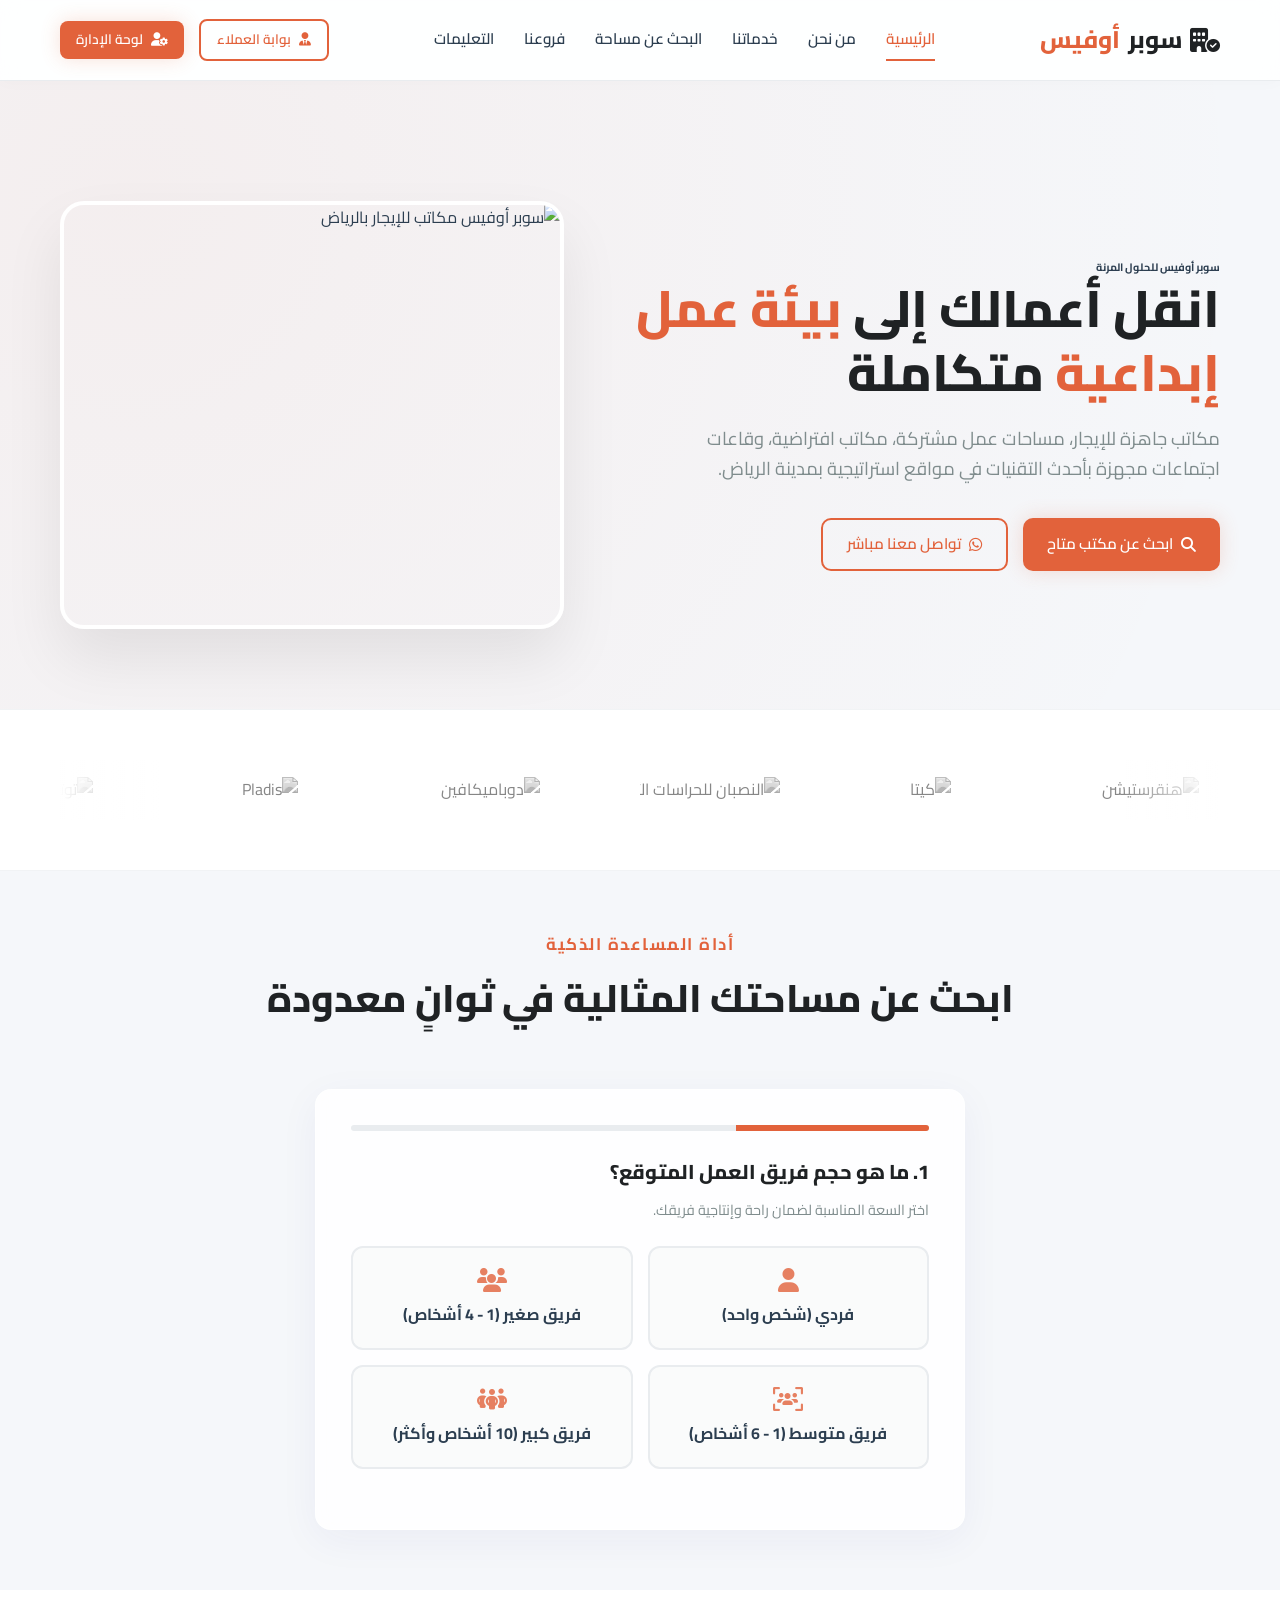
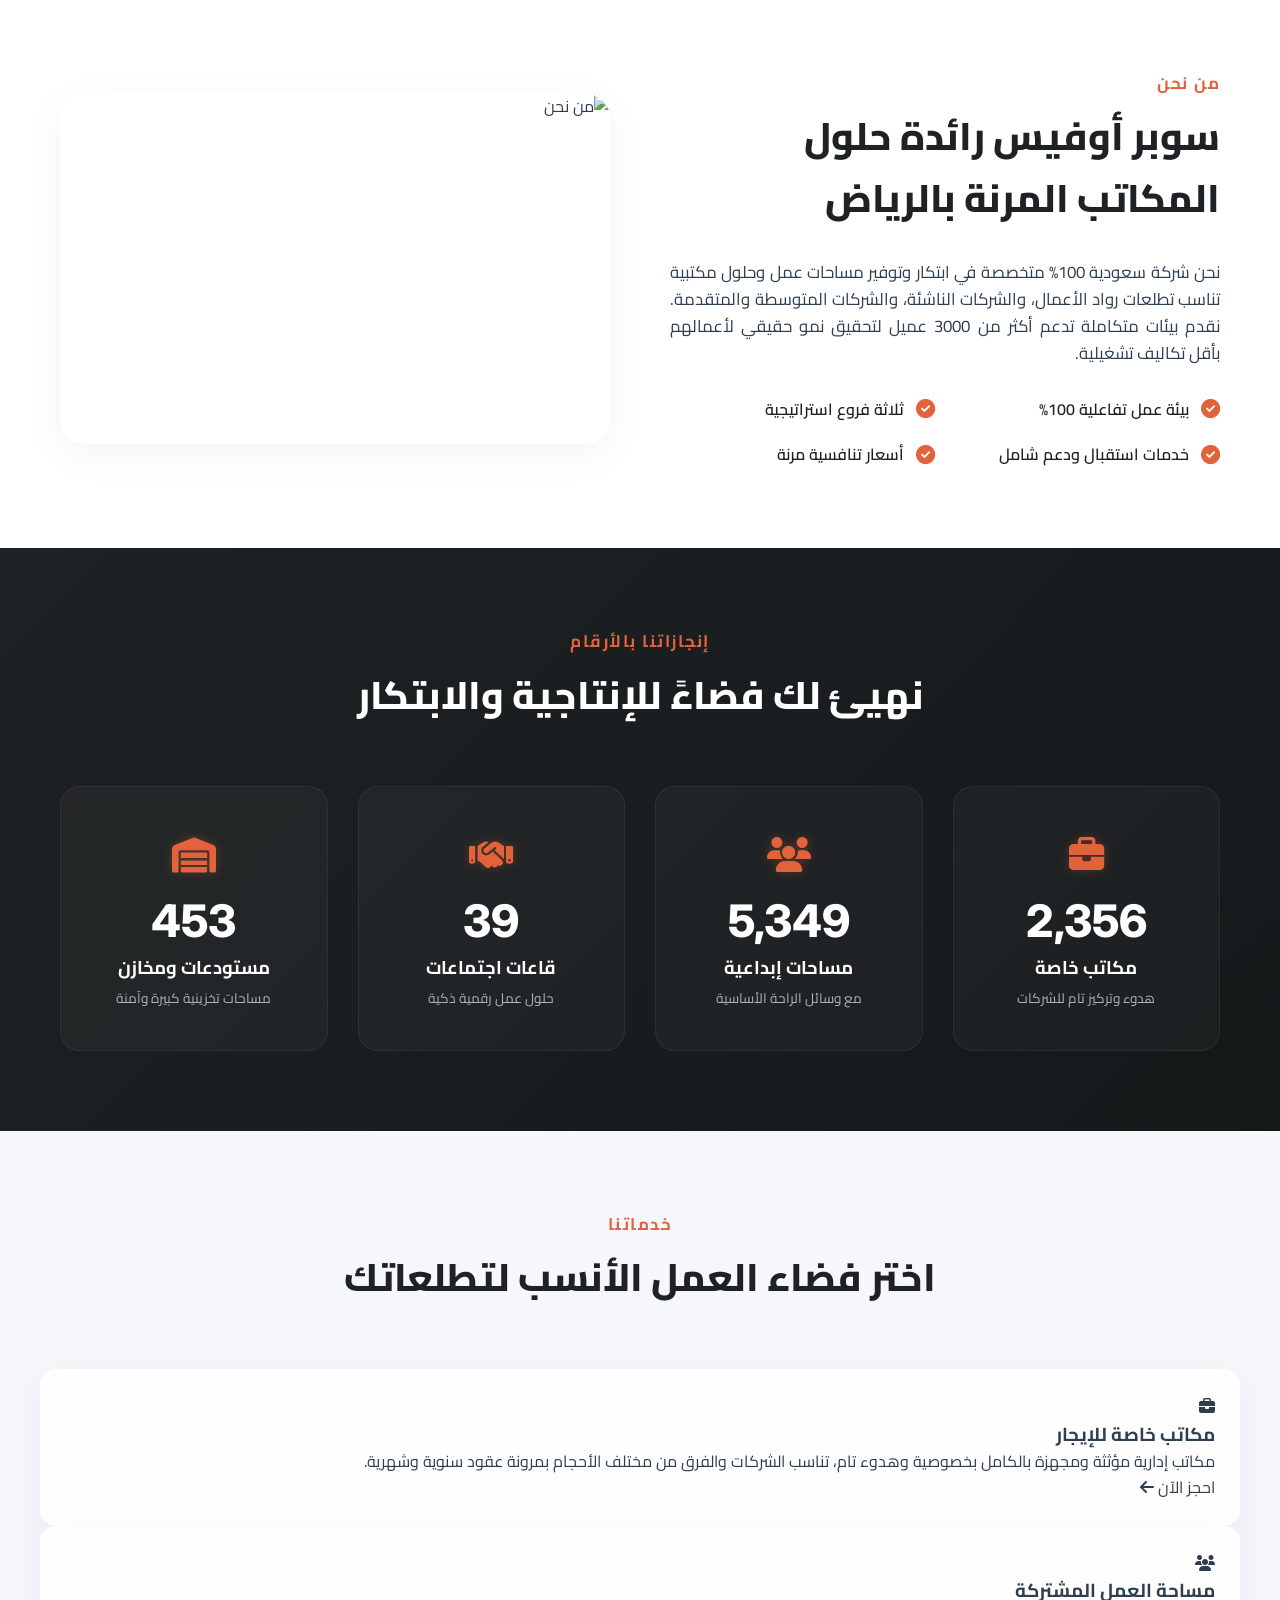
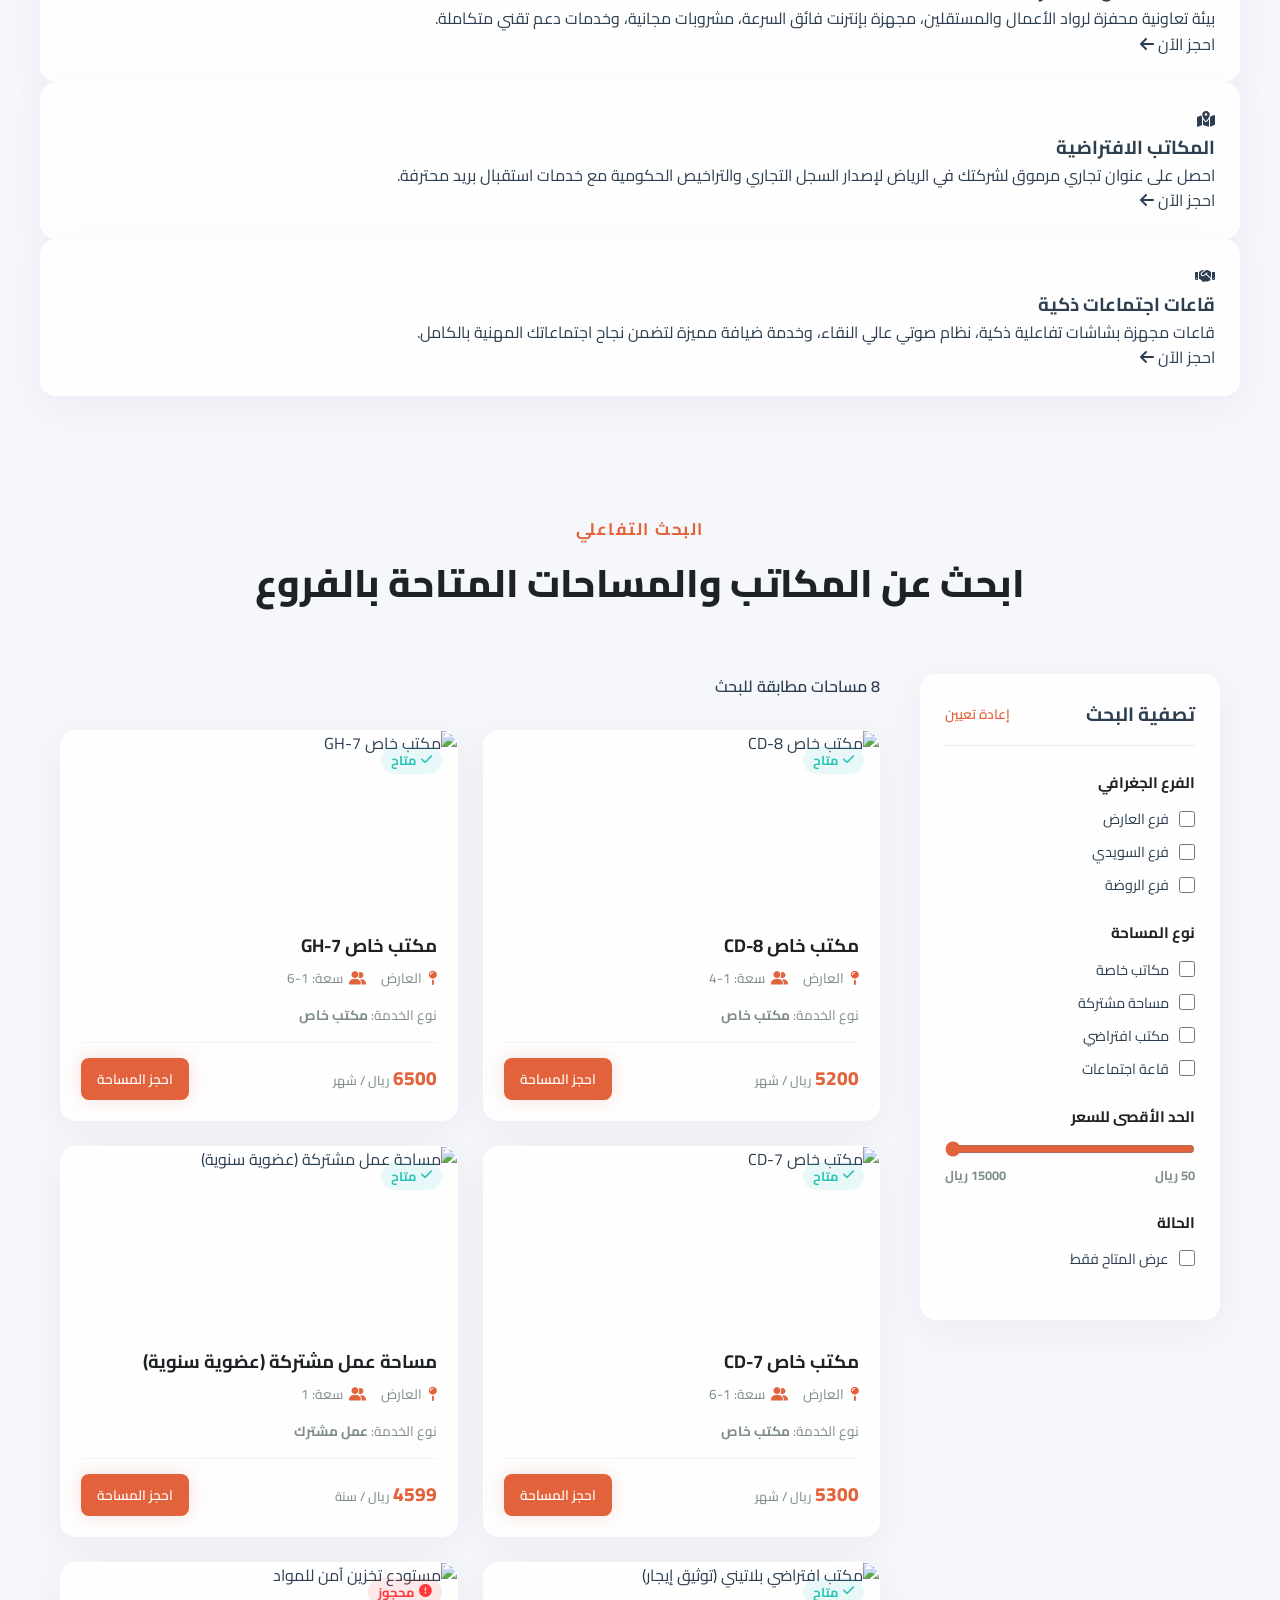
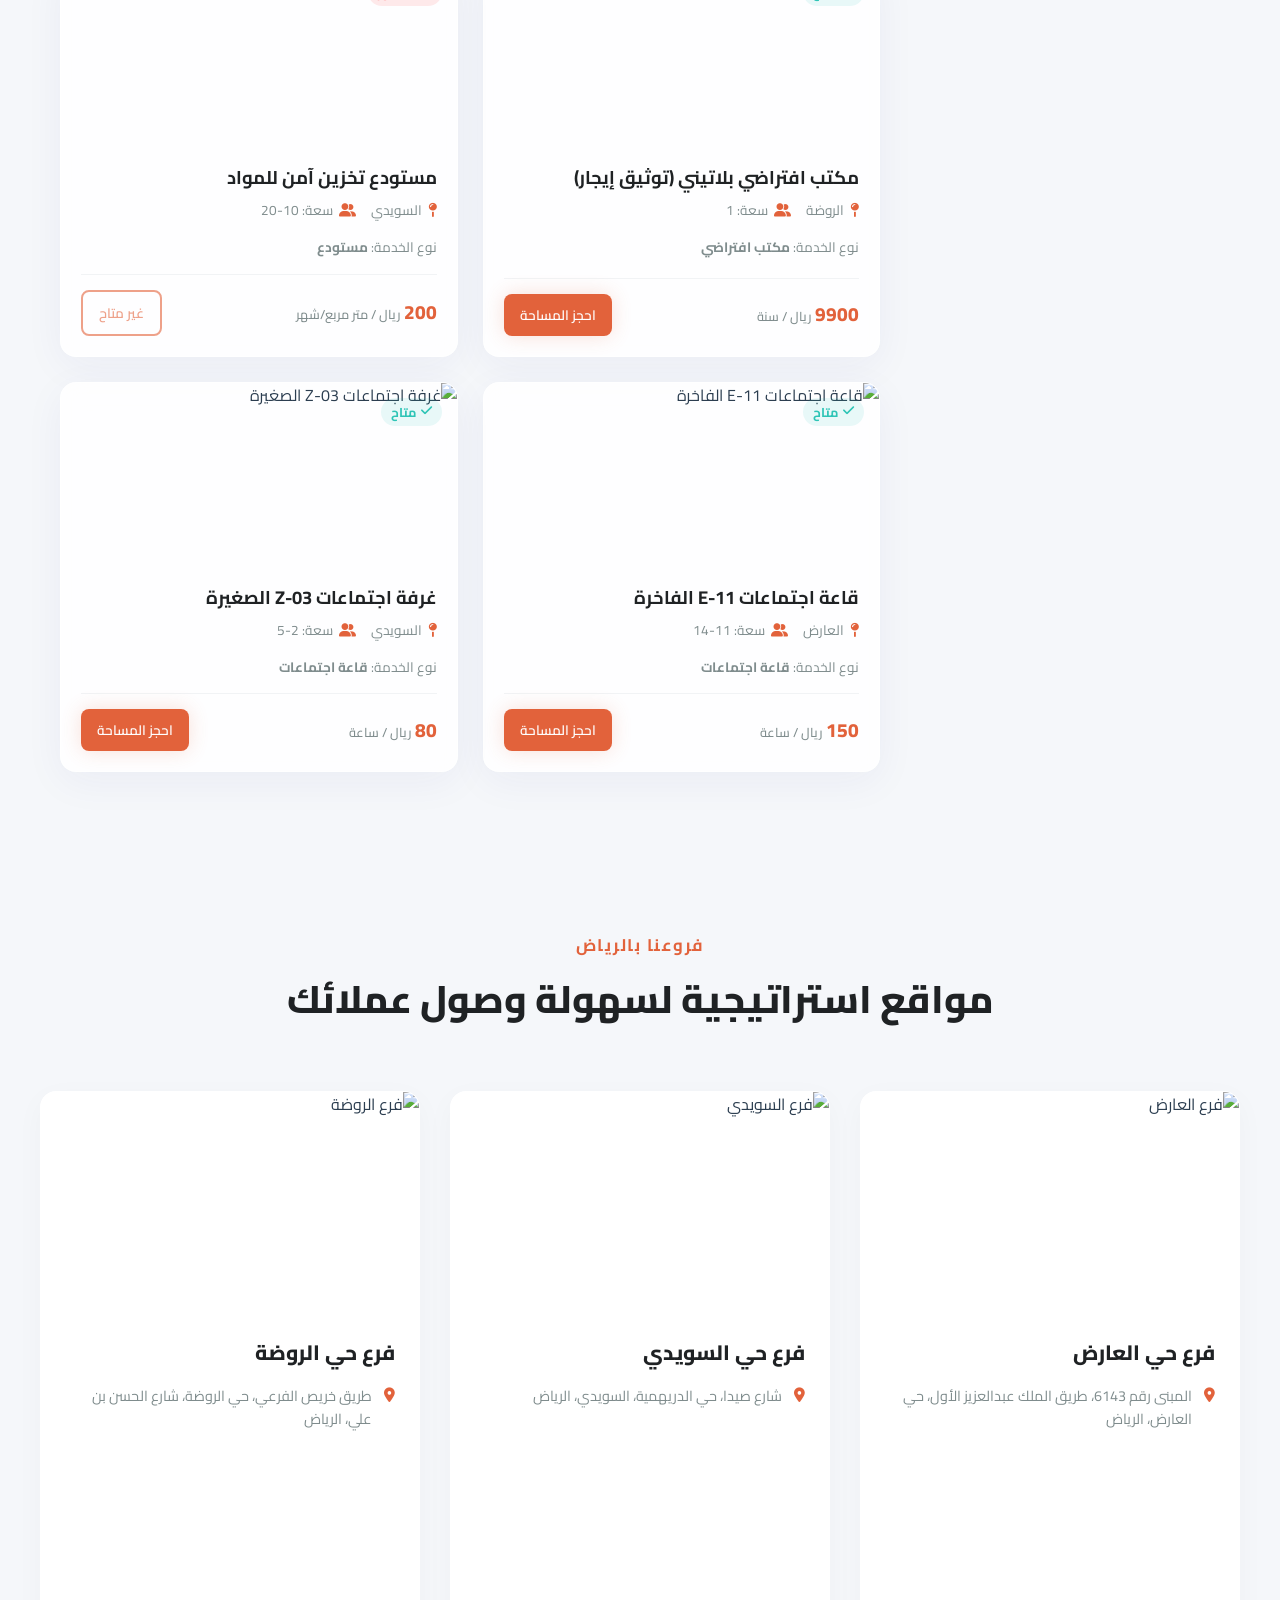
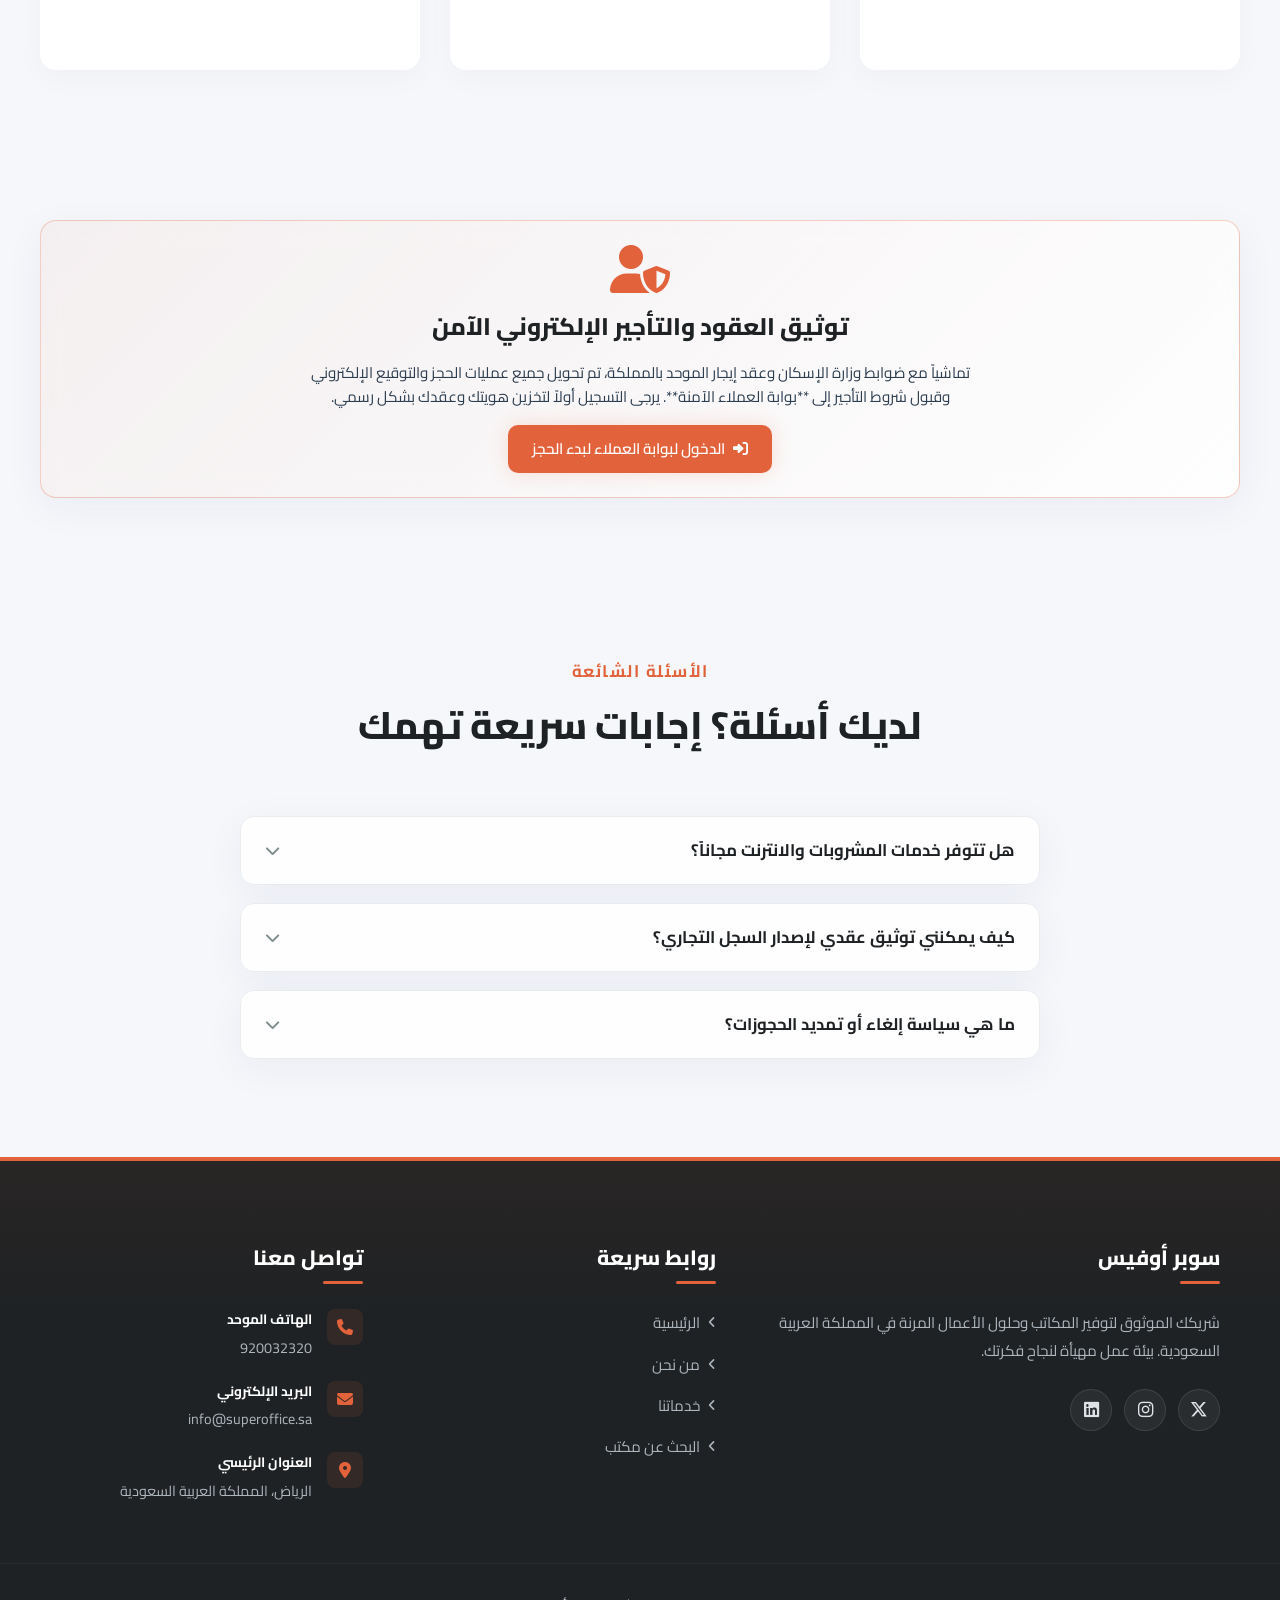
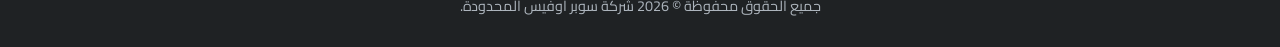
==== commit cec1b510: "Add files via upload" ====
--- a/index.html
+++ b/index.html
@@ -81,6 +81,108 @@
         </div>
     </section>
 
+    <!-- Space Recommender Wizard Section -->
+    <section class="container" style="padding: 60px 0 20px 0;">
+        <div class="sec-title">
+            <h6>أداة المساعدة الذكية</h6>
+            <h2>ابحث عن مساحتك المثالية في ثوانٍ معدودة</h2>
+        </div>
+        
+        <div class="glass-card recommender-card">
+            <!-- Progress Bar -->
+            <div class="recommender-progress">
+                <div class="recommender-progress-bar" id="recommender-bar"></div>
+            </div>
+            
+            <!-- Step 1: Capacity -->
+            <div class="recommender-step active" id="rec-step-1">
+                <h3 style="font-size: 1.25rem; font-weight: 800; margin-bottom: 10px; color: var(--dark-slate);">1. ما هو حجم فريق العمل المتوقع؟</h3>
+                <p style="color: var(--text-muted); font-size: 0.9rem;">اختر السعة المناسبة لضمان راحة وإنتاجية فريقك.</p>
+                <div class="recommender-options">
+                    <div class="recommender-opt-btn" onclick="setRecValue('capacity', '1', 1)">
+                        <i class="fa-solid fa-user"></i>
+                        <span>فردي (شخص واحد)</span>
+                    </div>
+                    <div class="recommender-opt-btn" onclick="setRecValue('capacity', '1-4', 1)">
+                        <i class="fa-solid fa-users"></i>
+                        <span>فريق صغير (1 - 4 أشخاص)</span>
+                    </div>
+                    <div class="recommender-opt-btn" onclick="setRecValue('capacity', '1-6', 1)">
+                        <i class="fa-solid fa-users-viewfinder"></i>
+                        <span>فريق متوسط (1 - 6 أشخاص)</span>
+                    </div>
+                    <div class="recommender-opt-btn" onclick="setRecValue('capacity', '11-14', 1)">
+                        <i class="fa-solid fa-people-group"></i>
+                        <span>فريق كبير (10 أشخاص وأكثر)</span>
+                    </div>
+                </div>
+            </div>
+            
+            <!-- Step 2: Duration / Type -->
+            <div class="recommender-step" id="rec-step-2">
+                <h3 style="font-size: 1.25rem; font-weight: 800; margin-bottom: 10px; color: var(--dark-slate);">2. ما هي فترة الإيجار ونوع الاستخدام؟</h3>
+                <p style="color: var(--text-muted); font-size: 0.9rem;">نحن نقدم حلولاً مرنة تناسب عقود العمل المختلفة.</p>
+                <div class="recommender-options">
+                    <div class="recommender-opt-btn" onclick="setRecValue('type', 'private-office', 2)">
+                        <i class="fa-solid fa-briefcase"></i>
+                        <span>مكتب خاص مغلق شهري/سنوي</span>
+                    </div>
+                    <div class="recommender-opt-btn" onclick="setRecValue('type', 'coworking-space', 2)">
+                        <i class="fa-solid fa-laptop-code"></i>
+                        <span>مساحة عمل مشتركة مفتوحة</span>
+                    </div>
+                    <div class="recommender-opt-btn" onclick="setRecValue('type', 'meeting-room', 2)">
+                        <i class="fa-solid fa-handshake"></i>
+                        <span>قاعة اجتماعات ذكية بالساعة</span>
+                    </div>
+                    <div class="recommender-opt-btn" onclick="setRecValue('type', 'virtual-office', 2)">
+                        <i class="fa-solid fa-globe"></i>
+                        <span>مكتب افتراضي رسمي (سنوي)</span>
+                    </div>
+                </div>
+            </div>
+            
+            <!-- Step 3: Location -->
+            <div class="recommender-step" id="rec-step-3">
+                <h3 style="font-size: 1.25rem; font-weight: 800; margin-bottom: 10px; color: var(--dark-slate);">3. ما هو الموقع أو الفرع الجغرافي الأقرب لك؟</h3>
+                <p style="color: var(--text-muted); font-size: 0.9rem;">اختر المنطقة الأقرب لأعمالك وعملائك في الرياض.</p>
+                <div class="recommender-options">
+                    <div class="recommender-opt-btn" onclick="setRecValue('branch', '1', 3)">
+                        <i class="fa-solid fa-map-location-dot"></i>
+                        <span>شمال الرياض (فرع العارض)</span>
+                    </div>
+                    <div class="recommender-opt-btn" onclick="setRecValue('branch', '4', 3)">
+                        <i class="fa-solid fa-map-location-dot"></i>
+                        <span>جنوب/غرب الرياض (فرع السويدي)</span>
+                    </div>
+                    <div class="recommender-opt-btn" onclick="setRecValue('branch', '9', 3)">
+                        <i class="fa-solid fa-map-location-dot"></i>
+                        <span>شرق الرياض (فرع الروضة)</span>
+                    </div>
+                    <div class="recommender-opt-btn" onclick="setRecValue('branch', 'any', 3)">
+                        <i class="fa-solid fa-city"></i>
+                        <span>أي موقع متاح حالياً</span>
+                    </div>
+                </div>
+            </div>
+            
+            <!-- Result State -->
+            <div class="recommender-step" id="rec-step-result">
+                <div class="recommender-result">
+                    <i class="fa-solid fa-circle-check" style="font-size: 3.5rem; color: var(--success);"></i>
+                    <h3 style="font-size: 1.5rem; font-weight: 800; color: var(--dark-slate);">المساحة الموصى بها لك</h3>
+                    <div id="rec-space-result-box" style="width: 100%; max-width: 380px; margin: 15px 0;">
+                        <!-- Dynamically filled -->
+                    </div>
+                    <div style="display: flex; gap: 15px;">
+                        <button class="btn btn-outline" onclick="resetRecommender()"><i class="fa-solid fa-rotate-left"></i> إعادة البدء</button>
+                        <a id="rec-book-btn" href="client.html" class="btn btn-primary"><i class="fa-solid fa-check"></i> احجز المساحة الآن</a>
+                    </div>
+                </div>
+            </div>
+        </div>
+    </section>
+
     <!-- About Us Section -->
     <section class="about-section" id="about">
         <div class="container about-grid">
@@ -258,6 +360,18 @@
                         </div>
                     </div>
 
+                    <!-- Filter: Price Slider -->
+                    <div class="filter-group">
+                        <h4>الحد الأقصى للسعر</h4>
+                        <div style="display: flex; flex-direction: column; gap: 8px;">
+                            <input type="range" id="filter-price-slider" min="50" max="15000" step="50" value="15000" style="width: 100%; accent-color: var(--primary);">
+                            <div style="display: flex; justify-content: space-between; font-size: 0.8rem; color: var(--text-muted); font-weight: 700;">
+                                <span>50 ريال</span>
+                                <span id="price-slider-value">15000 ريال</span>
+                            </div>
+                        </div>
+                    </div>
+
                     <!-- Filter: Availability -->
                     <div class="filter-group">
                         <h4>الحالة</h4>
@@ -449,6 +563,12 @@
         const resultsCountText = document.getElementById('results-count-text');
         const resetFiltersBtn = document.getElementById('reset-filters-btn');
         const availableOnlyCheckbox = document.getElementById('filter-available-only');
+        const priceSlider = document.getElementById('filter-price-slider');
+        const priceSliderValue = document.getElementById('price-slider-value');
+
+        // Ensure Light Mode is always active
+        document.body.classList.remove('dark-mode');
+        localStorage.removeItem('theme');
 
         // Toggle mobile nav menu
         document.getElementById('mobile-toggle').addEventListener('click', function() {
@@ -477,10 +597,18 @@
         document.querySelectorAll('.filter-branch').forEach(el => el.addEventListener('change', renderFilteredSpaces));
         document.querySelectorAll('.filter-type').forEach(el => el.addEventListener('change', renderFilteredSpaces));
         availableOnlyCheckbox.addEventListener('change', renderFilteredSpaces);
+        
+        priceSlider.addEventListener('input', function() {
+            priceSliderValue.textContent = priceSlider.value + ' ريال';
+            renderFilteredSpaces();
+        });
+
         resetFiltersBtn.addEventListener('click', function() {
             document.querySelectorAll('.filter-branch').forEach(el => el.checked = false);
             document.querySelectorAll('.filter-type').forEach(el => el.checked = false);
             availableOnlyCheckbox.checked = false;
+            priceSlider.value = 15000;
+            priceSliderValue.textContent = '15000 ريال';
             renderFilteredSpaces();
         });
 
@@ -492,12 +620,14 @@
             const selectedBranches = Array.from(document.querySelectorAll('.filter-branch:checked')).map(el => parseInt(el.value));
             const selectedTypes = Array.from(document.querySelectorAll('.filter-type:checked')).map(el => el.value);
             const availableOnly = availableOnlyCheckbox.checked;
+            const maxPrice = parseInt(priceSlider.value);
 
             // Filter space arrays
             const filtered = spaces.filter(space => {
                 if (selectedBranches.length > 0 && !selectedBranches.includes(space.branchId)) return false;
                 if (selectedTypes.length > 0 && !selectedTypes.includes(space.type)) return false;
                 if (availableOnly && space.state !== 1) return false;
+                if (space.price > maxPrice) return false;
                 return true;
             });
 
@@ -564,13 +694,82 @@
         window.triggerSpaceBooking = function(spaceId, spaceName) {
             const user = DB.getCurrentUser();
             if (user && user.type === 'client') {
-                // If user is logged in, redirect directly to portal with spaceId prefilled
                 window.location.href = `client.html?book=${spaceId}`;
             } else {
-                // Redirect with alert notice
                 alert(`تنبيه الحجز الآمن:\nلإتمام حجز "${spaceName}"، يجب تسجيل الدخول أو إنشاء حساب عميل أولاً لتوثيق بياناتك وحفظ توقيعك على العقد الرقمي الموحد.`);
                 window.location.href = `client.html?book=${spaceId}`;
             }
+        };
+
+        // Recommender State
+        const recAnswers = { capacity: null, type: null, branch: null };
+
+        window.setRecValue = function(key, value, currentStep) {
+            recAnswers[key] = value;
+            
+            const stepPane = document.getElementById(`rec-step-${currentStep}`);
+            stepPane.querySelectorAll('.recommender-opt-btn').forEach(btn => {
+                btn.classList.remove('selected');
+            });
+            event.currentTarget.classList.add('selected');
+            
+            setTimeout(() => {
+                goToRecStep(currentStep + 1);
+            }, 300);
+        };
+
+        function goToRecStep(step) {
+            const progressPercent = step === 1 ? 25 : step === 2 ? 50 : step === 3 ? 75 : 100;
+            document.getElementById('recommender-bar').style.width = progressPercent + '%';
+
+            document.querySelectorAll('.recommender-step').forEach(pane => {
+                pane.classList.remove('active');
+            });
+
+            if (step <= 3) {
+                document.getElementById(`rec-step-${step}`).classList.add('active');
+            } else {
+                document.getElementById('rec-step-result').classList.add('active');
+                calculateRecommendation();
+            }
+        }
+
+        function calculateRecommendation() {
+            const spaces = DB.getSpaces();
+            const branches = DB.getBranches();
+            
+            let match = spaces.find(space => {
+                if (recAnswers.type && space.type !== recAnswers.type) return false;
+                if (recAnswers.branch && recAnswers.branch !== 'any' && space.branchId !== parseInt(recAnswers.branch)) return false;
+                return true;
+            });
+
+            if (!match) {
+                match = spaces.find(space => space.state === 1) || spaces[0];
+            }
+
+            const branchName = branches.find(b => b.id === match.branchId)?.name || 'فرع الرياض';
+            const resultBox = document.getElementById('rec-space-result-box');
+            
+            resultBox.innerHTML = `
+                <div class="glass-card" style="padding: 15px; border-color: var(--primary); background: linear-gradient(135deg, rgba(226, 98, 59, 0.03) 0%, var(--white) 100%); text-align: right;">
+                    <img src="${match.image}" style="width: 100%; height: 140px; object-fit: cover; border-radius: 8px; margin-bottom: 10px;" alt="${match.name}">
+                    <h4 style="font-weight: 800; color: var(--dark-slate); margin-bottom: 5px;">${match.name}</h4>
+                    <p style="font-size: 0.8rem; color: var(--text-muted); margin-bottom: 8px;"><i class="fa-solid fa-map-pin"></i> ${branchName} | سعة: ${match.capacity}</p>
+                    <p style="font-weight: 800; color: var(--primary); font-size: 1.15rem;">${match.price} ريال / ${match.pricePeriod}</p>
+                </div>
+            `;
+
+            document.getElementById('rec-book-btn').href = `client.html?book=${match.id}`;
+        }
+
+        window.resetRecommender = function() {
+            recAnswers.capacity = null;
+            recAnswers.type = null;
+            recAnswers.branch = null;
+            
+            document.querySelectorAll('.recommender-opt-btn').forEach(btn => btn.classList.remove('selected'));
+            goToRecStep(1);
         };
 
         // Render initially
--- a/style.css
+++ b/style.css
@@ -1587,3 +1587,456 @@
         display: block;
     }
 }
+
+/* ==================== Dark Mode Style System ==================== */
+body.dark-mode {
+    --light-bg: #101213;
+    --white: #1b1e20;
+    --grey-50: #141617;
+    --grey-100: #222629;
+    --grey-200: #2c3135;
+    --grey-300: #3c4247;
+    --grey-500: #8a949d;
+    --grey-700: #ccd5dd;
+    --text-main: #e2e8f0;
+    --text-muted: #94a3b8;
+    --dark-slate: #0b0c0d;
+    --glass-bg: rgba(27, 30, 32, 0.85);
+    --glass-border: rgba(255, 255, 255, 0.08);
+    --glass-shadow: 0 10px 40px 0 rgba(0, 0, 0, 0.3);
+    background-color: var(--light-bg);
+    color: var(--text-main);
+}
+
+body.dark-mode .nav-container, 
+body.dark-mode .main-header,
+body.dark-mode .sidebar {
+    background-color: rgba(27, 30, 32, 0.95);
+    border-bottom-color: var(--grey-200);
+}
+
+body.dark-mode .sidebar-brand {
+    border-bottom-color: rgba(255, 255, 255, 0.08);
+}
+
+body.dark-mode .sidebar-logout {
+    border-top-color: rgba(255, 255, 255, 0.08);
+}
+
+body.dark-mode .custom-table th {
+    background-color: var(--grey-100);
+    border-bottom-color: var(--grey-200);
+}
+
+body.dark-mode .custom-table td {
+    border-bottom-color: var(--grey-200);
+}
+
+body.dark-mode .form-control {
+    background-color: var(--grey-100);
+    border-color: var(--grey-300);
+    color: var(--text-main);
+}
+
+body.dark-mode .user-profile-menu {
+    background-color: var(--white);
+    border-color: var(--grey-200);
+}
+
+body.dark-mode .accordion-content {
+    background-color: var(--white);
+}
+
+body.dark-mode .chat-main {
+    background-color: var(--white);
+    border-color: var(--grey-200);
+}
+
+body.dark-mode .chat-messages {
+    background-color: var(--grey-50);
+}
+
+body.dark-mode .chat-bubble.received {
+    background-color: var(--grey-200);
+    color: var(--text-main);
+}
+
+body.dark-mode .chat-footer {
+    border-top-color: var(--grey-200);
+}
+
+body.dark-mode .signature-area {
+    background-color: var(--grey-100);
+    border-color: var(--grey-300);
+}
+
+body.dark-mode .modal-content {
+    background-color: var(--white);
+}
+
+/* ==================== Recommender Wizard Styles ==================== */
+.recommender-card {
+    max-width: 650px;
+    margin: 40px auto;
+    padding: 35px;
+    position: relative;
+}
+.recommender-step {
+    display: none;
+    animation: fadeIn 0.4s ease-out;
+}
+.recommender-step.active {
+    display: block;
+}
+.recommender-options {
+    display: grid;
+    grid-template-columns: 1fr 1fr;
+    gap: 15px;
+    margin: 25px 0;
+}
+@media (max-width: 480px) {
+    .recommender-options {
+        grid-template-columns: 1fr;
+    }
+}
+.recommender-opt-btn {
+    background: var(--grey-50);
+    border: 2px solid var(--grey-200);
+    padding: 20px;
+    border-radius: 12px;
+    cursor: pointer;
+    font-weight: 700;
+    transition: var(--transition);
+    text-align: center;
+    display: flex;
+    flex-direction: column;
+    align-items: center;
+    gap: 10px;
+}
+.recommender-opt-btn i {
+    font-size: 1.5rem;
+    color: var(--primary);
+    opacity: 0.8;
+    transition: var(--transition);
+}
+.recommender-opt-btn:hover {
+    border-color: var(--primary);
+    background: rgba(226, 98, 59, 0.03);
+    transform: translateY(-2px);
+}
+.recommender-opt-btn.selected {
+    border-color: var(--primary);
+    background: rgba(226, 98, 59, 0.08);
+    box-shadow: var(--primary-glow);
+}
+.recommender-progress {
+    height: 6px;
+    background: var(--grey-200);
+    border-radius: 3px;
+    margin-bottom: 25px;
+    overflow: hidden;
+}
+.recommender-progress-bar {
+    height: 100%;
+    background: var(--primary);
+    width: 33.33%;
+    transition: width 0.4s cubic-bezier(0.16, 1, 0.3, 1);
+}
+.recommender-result {
+    display: flex;
+    flex-direction: column;
+    align-items: center;
+    gap: 20px;
+    text-align: center;
+    animation: scaleIn 0.5s cubic-bezier(0.175, 0.885, 0.32, 1.275);
+}
+@keyframes fadeIn {
+    from { opacity: 0; transform: translateY(10px); }
+    to { opacity: 1; transform: translateY(0); }
+}
+@keyframes scaleIn {
+    from { opacity: 0; transform: scale(0.9); }
+    to { opacity: 1; transform: scale(1); }
+}
+
+/* ==================== Visual Time Slots Scheduler ==================== */
+.time-slots-container {
+    margin-top: 15px;
+    border: 1px solid var(--grey-200);
+    border-radius: 12px;
+    padding: 20px;
+    background: var(--grey-50);
+}
+.time-slots-grid {
+    display: grid;
+    grid-template-columns: repeat(auto-fill, minmax(100px, 1fr));
+    gap: 12px;
+    margin-top: 15px;
+}
+.time-slot-btn {
+    background: var(--white);
+    border: 1.5px solid var(--grey-300);
+    padding: 10px 5px;
+    border-radius: 8px;
+    font-size: 0.85rem;
+    font-weight: 700;
+    cursor: pointer;
+    transition: var(--transition);
+    text-align: center;
+}
+.time-slot-btn:hover:not(.reserved) {
+    border-color: var(--primary);
+    color: var(--primary);
+    background: rgba(226, 98, 59, 0.02);
+}
+.time-slot-btn.selected {
+    background: var(--primary);
+    color: var(--white);
+    border-color: var(--primary);
+    box-shadow: var(--primary-glow);
+}
+.time-slot-btn.reserved {
+    background: var(--grey-200);
+    color: var(--grey-500);
+    border-color: var(--grey-200);
+    cursor: not-allowed;
+    text-decoration: line-through;
+    opacity: 0.6;
+}
+
+/* ==================== Step Wizard styles ==================== */
+.step-indicators-wrapper {
+    display: flex;
+    justify-content: space-between;
+    margin-bottom: 30px;
+    position: relative;
+}
+.step-indicators-wrapper::before {
+    content: '';
+    position: absolute;
+    top: 15px;
+    left: 10%;
+    right: 10%;
+    height: 3px;
+    background-color: var(--grey-200);
+    z-index: 1;
+}
+.step-indicator-item {
+    width: 32px;
+    height: 32px;
+    border-radius: 50%;
+    background-color: var(--grey-200);
+    color: var(--text-muted);
+    display: flex;
+    align-items: center;
+    justify-content: center;
+    font-weight: 700;
+    font-size: 0.9rem;
+    z-index: 2;
+    transition: var(--transition);
+    border: 3px solid var(--white);
+}
+.step-indicator-item.active {
+    background-color: var(--primary);
+    color: var(--white);
+    box-shadow: var(--primary-glow);
+    border-color: var(--white);
+}
+.step-indicator-item.completed {
+    background-color: var(--success);
+    color: var(--white);
+    border-color: var(--white);
+}
+.wizard-step-pane {
+    display: none;
+    animation: fadeIn 0.4s ease-out;
+}
+.wizard-step-pane.active {
+    display: block;
+}
+.font-signature-preview {
+    margin-top: 15px;
+    padding: 15px;
+    border: 1px solid var(--grey-200);
+    border-radius: 8px;
+    background-color: var(--grey-50);
+    min-height: 80px;
+    display: flex;
+    align-items: center;
+    justify-content: center;
+    font-size: 1.8rem;
+    color: var(--dark-slate);
+    transition: var(--transition);
+}
+.font-selector-list {
+    display: flex;
+    gap: 10px;
+    margin-top: 10px;
+    flex-wrap: wrap;
+}
+.font-opt-btn {
+    padding: 6px 12px;
+    border: 1px solid var(--grey-300);
+    border-radius: 6px;
+    cursor: pointer;
+    font-size: 0.85rem;
+    background-color: var(--white);
+    font-weight: 700;
+}
+.font-opt-btn.active {
+    border-color: var(--primary);
+    background-color: rgba(226, 98, 59, 0.05);
+    color: var(--primary);
+}
+
+/* ==================== Printable Invoices Styling ==================== */
+.invoice-print-card {
+    border: 1px solid var(--grey-200);
+    border-radius: 12px;
+    background: var(--white);
+    padding: 40px;
+    box-shadow: var(--card-shadow);
+    position: relative;
+}
+.invoice-header-row {
+    display: flex;
+    justify-content: space-between;
+    align-items: center;
+    border-bottom: 2px solid var(--grey-200);
+    padding-bottom: 25px;
+    margin-bottom: 30px;
+}
+.invoice-details-grid {
+    display: grid;
+    grid-template-columns: 1fr 1fr;
+    gap: 30px;
+    margin-bottom: 40px;
+}
+@media print {
+    body * {
+        visibility: hidden;
+    }
+    .invoice-print-card, .invoice-print-card * {
+        visibility: visible;
+    }
+    .invoice-print-card {
+        position: absolute;
+        left: 0;
+        top: 0;
+        width: 100%;
+        border: none;
+        box-shadow: none;
+        padding: 0;
+    }
+    .sidebar, .portal-header, .portal-title, .nav-actions, .btn-print-hide {
+        display: none !important;
+    }
+}
+
+/* ==================== WhatsApp Chat UI ==================== */
+.chat-header-user {
+    display: flex;
+    align-items: center;
+    gap: 12px;
+}
+.chat-avatar {
+    width: 40px;
+    height: 40px;
+    border-radius: 50%;
+    background-color: var(--primary);
+    color: var(--white);
+    display: flex;
+    align-items: center;
+    justify-content: center;
+    font-weight: 700;
+}
+.chat-header-info h4 {
+    font-size: 0.95rem;
+    font-weight: 800;
+    color: var(--dark-slate);
+}
+.chat-header-info span {
+    font-size: 0.75rem;
+    color: var(--success);
+    display: flex;
+    align-items: center;
+    gap: 5px;
+}
+.chat-bubble-status {
+    display: flex;
+    align-items: center;
+    justify-content: flex-end;
+    gap: 4px;
+    font-size: 0.7rem;
+    opacity: 0.8;
+    margin-top: 3px;
+}
+.chat-ticks {
+    color: #34b7f1;
+}
+.chat-typing-indicator {
+    align-self: flex-end;
+    background-color: var(--grey-200);
+    color: var(--text-muted);
+    padding: 8px 16px;
+    border-radius: 14px;
+    border-top-left-radius: 2px;
+    font-size: 0.8rem;
+    display: none;
+    animation: bubbleIn 0.25s ease-out;
+}
+
+/* ==================== SVG Charts ==================== */
+.chart-container-box {
+    height: 250px;
+    position: relative;
+    margin-top: 15px;
+    display: flex;
+    align-items: center;
+    justify-content: center;
+}
+.chart-svg {
+    width: 100%;
+    height: 100%;
+}
+.chart-tooltip-svg {
+    background: var(--dark-slate);
+    color: var(--white);
+    padding: 6px 12px;
+    border-radius: 6px;
+    font-size: 0.75rem;
+    position: absolute;
+    pointer-events: none;
+    display: none;
+    z-index: 10;
+}
+.donut-segment {
+    transition: stroke-dashoffset 0.8s ease-out;
+}
+
+/* ==================== Dark Mode Switcher ==================== */
+.dark-mode-toggle-btn {
+    background: transparent;
+    border: none;
+    cursor: pointer;
+    font-size: 1.25rem;
+    color: var(--dark-slate);
+    display: flex;
+    align-items: center;
+    justify-content: center;
+    width: 38px;
+    height: 38px;
+    border-radius: 50%;
+    transition: var(--transition);
+}
+.dark-mode-toggle-btn:hover {
+    background: var(--grey-100);
+    color: var(--primary);
+}
+body.dark-mode .dark-mode-toggle-btn {
+    color: var(--white);
+}
+body.dark-mode .dark-mode-toggle-btn:hover {
+    background: var(--grey-200);
+}
+
